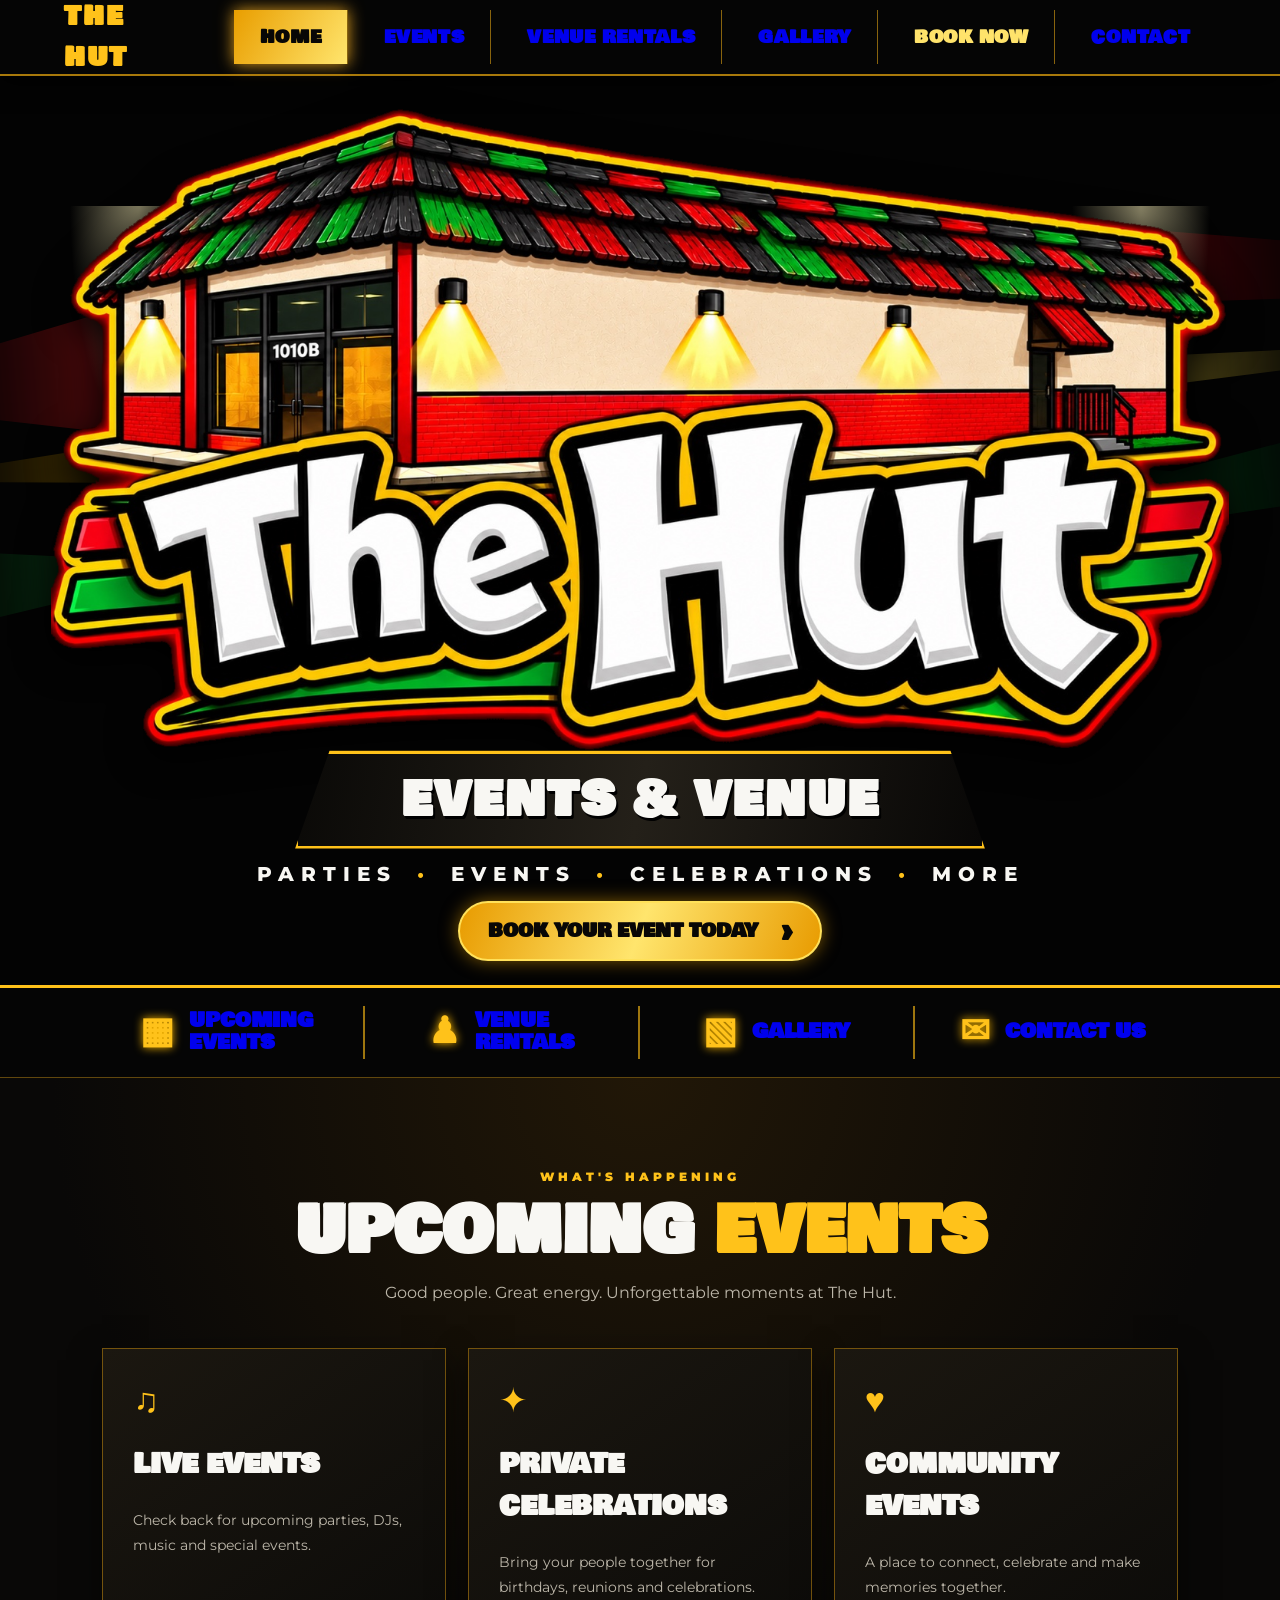
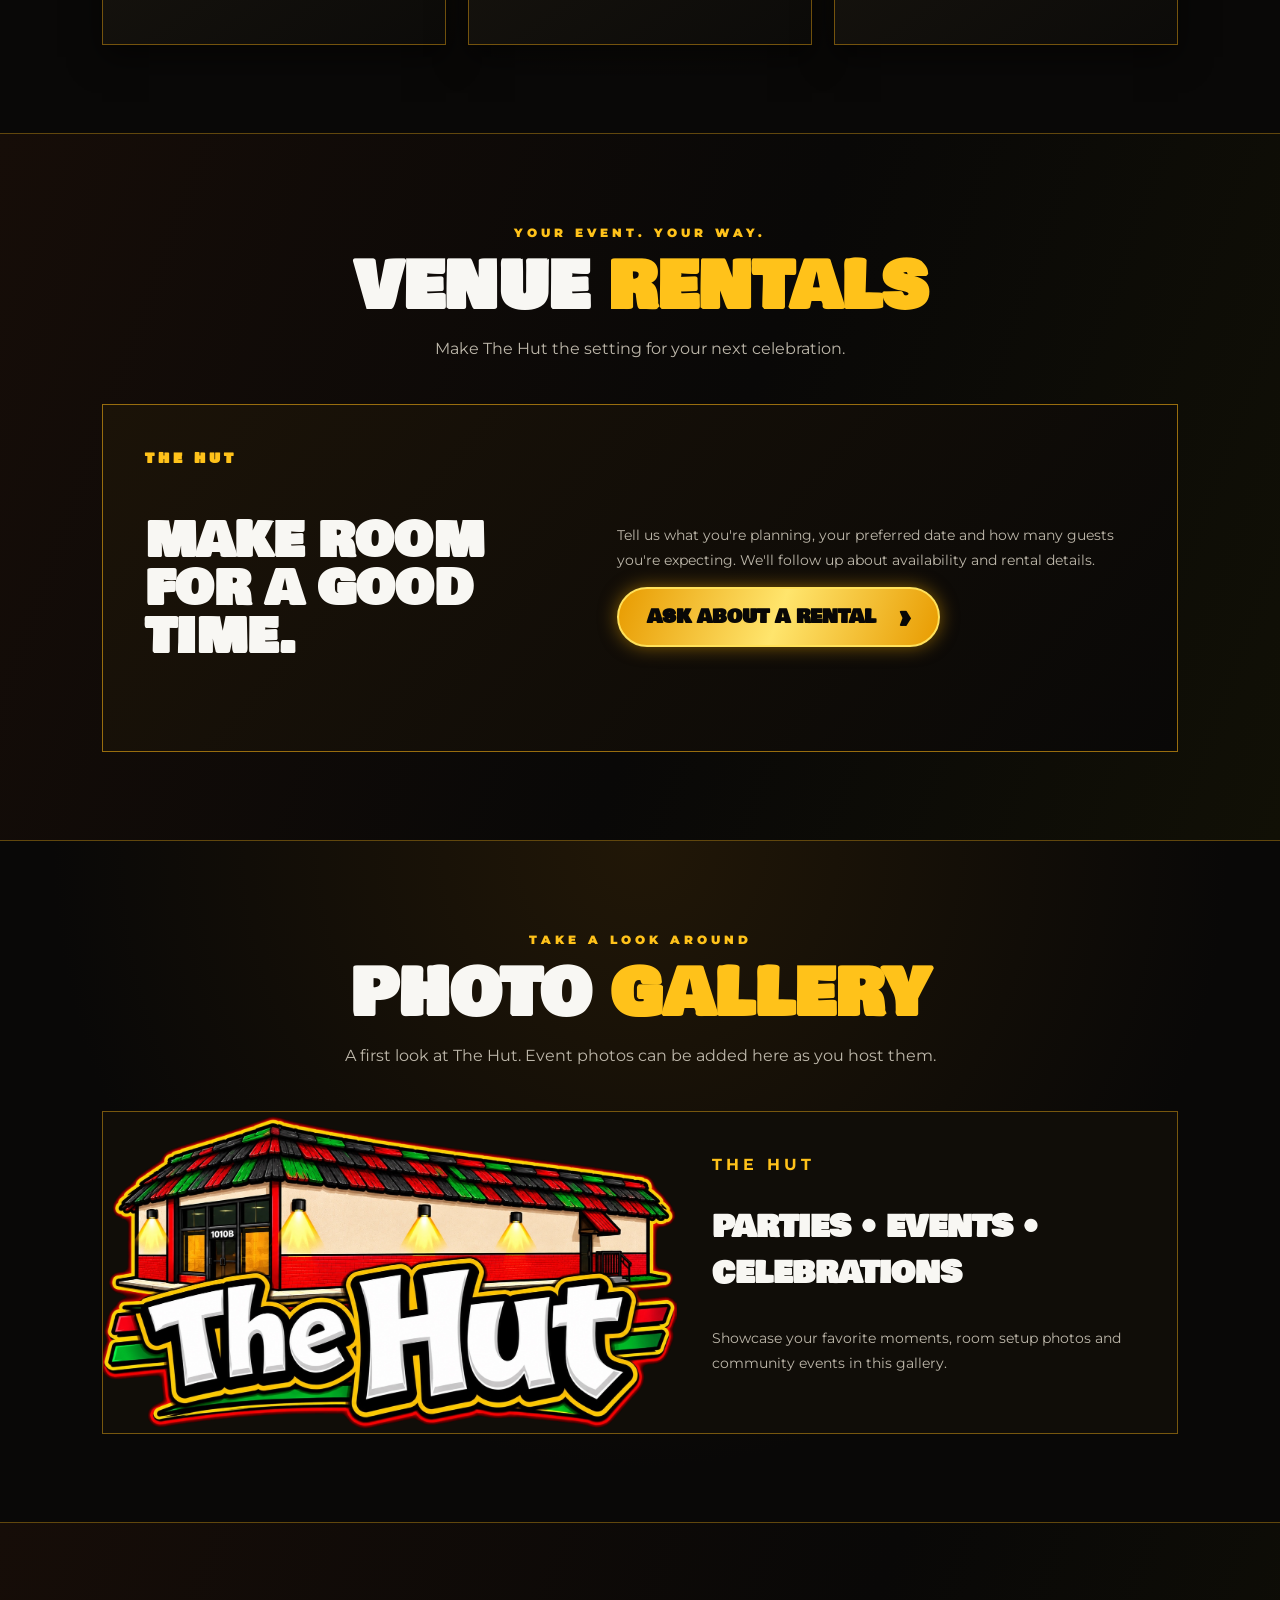
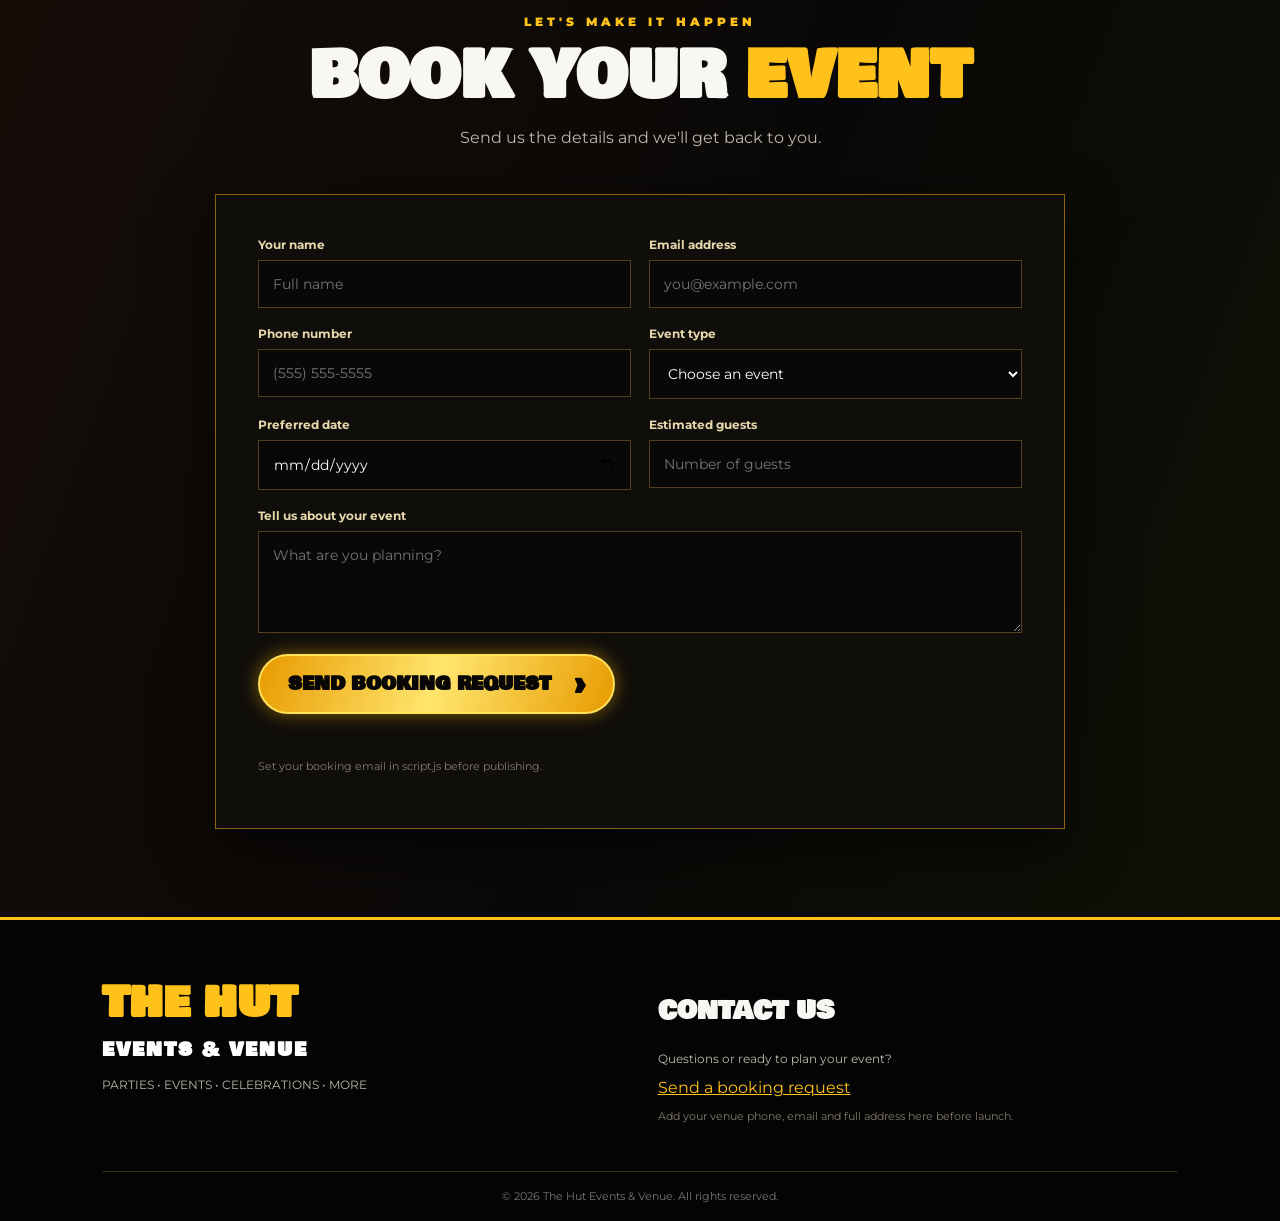
==== index.html @ a93dbeb3 "Add files via upload" ====
<!DOCTYPE html>
<html lang="en">
<head>
  <meta charset="UTF-8">
  <meta name="viewport" content="width=device-width, initial-scale=1.0">
  <meta name="description" content="The Hut Events & Venue — parties, events, celebrations and venue rentals.">
  <meta name="theme-color" content="#050505">
  <title>The Hut | Events & Venue</title>
  <link rel="stylesheet" href="styles.css">
</head>
<body>
<header class="topbar">
  <a class="wordmark" href="#home">THE HUT</a>
  <button class="menu-toggle" aria-expanded="false" aria-controls="nav">☰ MENU</button>
  <nav id="nav" class="nav">
    <a class="active" href="#home">Home</a><a href="#events">Events</a>
    <a href="#rentals">Venue Rentals</a><a href="#gallery">Gallery</a>
    <a class="book-link" href="#book">Book Now</a><a href="#contact">Contact</a>
  </nav>
</header>

<main>
<section id="home" class="hero">
  <div class="paint paint-red"></div><div class="paint paint-green"></div><div class="paint paint-gold"></div>
  <div class="spot spot-left"></div><div class="spot spot-right"></div>
  <div class="hero-logo-wrap">
    <img class="hero-logo" src="assets/the-hut-building-logo.png" alt="The Hut logo featuring the venue building with red, green and black roof shingles">
  </div>
  <div class="hero-caption">
    <div class="title-strip"><span>EVENTS &amp; VENUE</span></div>
    <p>PARTIES <b>•</b> EVENTS <b>•</b> CELEBRATIONS <b>•</b> MORE</p>
    <a class="gold-button" href="#book">BOOK YOUR EVENT TODAY <span>›</span></a>
  </div>
  <div class="quick-links">
    <a href="#events"><span class="quick-icon">▦</span><span>UPCOMING<br>EVENTS</span></a>
    <a href="#rentals"><span class="quick-icon">♟</span><span>VENUE<br>RENTALS</span></a>
    <a href="#gallery"><span class="quick-icon">▧</span><span>GALLERY</span></a>
    <a href="#contact"><span class="quick-icon">✉</span><span>CONTACT US</span></a>
  </div>
</section>

<section id="events" class="section">
  <div class="section-head"><small>WHAT'S HAPPENING</small><h1>UPCOMING <i>EVENTS</i></h1><p>Good people. Great energy. Unforgettable moments at The Hut.</p></div>
  <div class="cards">
    <article><span class="card-symbol">♫</span><h2>Live Events</h2><p>Check back for upcoming parties, DJs, music and special events.</p></article>
    <article><span class="card-symbol">✦</span><h2>Private Celebrations</h2><p>Bring your people together for birthdays, reunions and celebrations.</p></article>
    <article><span class="card-symbol">♥</span><h2>Community Events</h2><p>A place to connect, celebrate and make memories together.</p></article>
  </div>
</section>

<section id="rentals" class="section alternate">
  <div class="section-head"><small>YOUR EVENT. YOUR WAY.</small><h2>VENUE <i>RENTALS</i></h2><p>Make The Hut the setting for your next celebration.</p></div>
  <div class="rental-box"><div><strong>THE HUT</strong><h3>MAKE ROOM FOR A GOOD TIME.</h3></div><div><p>Tell us what you're planning, your preferred date and how many guests you're expecting. We'll follow up about availability and rental details.</p><a class="gold-button" href="#book">ASK ABOUT A RENTAL <span>›</span></a></div></div>
</section>

<section id="gallery" class="section">
  <div class="section-head"><small>TAKE A LOOK AROUND</small><h2>PHOTO <i>GALLERY</i></h2><p>A first look at The Hut. Event photos can be added here as you host them.</p></div>
  <div class="gallery"><img src="assets/the-hut-building-logo.png" alt="The Hut building logo"><div><strong>THE HUT</strong><h3>PARTIES • EVENTS • CELEBRATIONS</h3><p>Showcase your favorite moments, room setup photos and community events in this gallery.</p></div></div>
</section>

<section id="book" class="section alternate">
  <div class="section-head"><small>LET'S MAKE IT HAPPEN</small><h2>BOOK YOUR <i>EVENT</i></h2><p>Send us the details and we'll get back to you.</p></div>
  <form id="booking-form">
    <div class="form-row"><label>Your name<input name="name" required placeholder="Full name"></label><label>Email address<input type="email" name="email" required placeholder="you@example.com"></label></div>
    <div class="form-row"><label>Phone number<input type="tel" name="phone" placeholder="(555) 555-5555"></label><label>Event type<select name="type" required><option value="">Choose an event</option><option>Birthday / Celebration</option><option>Private Party</option><option>Community Event</option><option>Venue Rental</option><option>Other</option></select></label></div>
    <div class="form-row"><label>Preferred date<input type="date" name="date"></label><label>Estimated guests<input type="number" min="1" name="guests" placeholder="Number of guests"></label></div>
    <label>Tell us about your event<textarea name="details" rows="4" placeholder="What are you planning?"></textarea></label>
    <button class="gold-button" type="submit">SEND BOOKING REQUEST <span>›</span></button>
    <p id="status" class="status" role="status" aria-live="polite"></p>
    <p class="hint">Set your booking email in script.js before publishing.</p>
  </form>
</section>
</main>

<footer id="contact">
  <div class="footer-logo">THE HUT <span>EVENTS &amp; VENUE</span><p>PARTIES • EVENTS • CELEBRATIONS • MORE</p></div>
  <div><h2>CONTACT US</h2><p>Questions or ready to plan your event?</p><a href="#book">Send a booking request</a><p class="hint">Add your venue phone, email and full address here before launch.</p></div>
  <div class="copyright">© <span id="year"></span> The Hut Events &amp; Venue. All rights reserved.</div>
</footer>
<script src="script.js"></script>
</body></html>
---- styles.css ----
@import url('https://fonts.googleapis.com/css2?family=Archivo+Black&family=Bowlby+One+SC&family=Montserrat:wght@400;500;600;700;800;900&display=swap');
:root{--gold:#ffc21a;--gold-light:#ffe36b;--red:#ed171f;--green:#159c37;--black:#050505;--white:#f8f7f3;--muted:#bdb7aa}
*{box-sizing:border-box}html{scroll-behavior:smooth;scroll-padding-top:76px}body{margin:0;background:var(--black);color:var(--white);font-family:Montserrat,Arial,sans-serif}.topbar{height:76px;position:sticky;top:0;z-index:10;background:#050505;border-bottom:2px solid #a8790b;display:flex;align-items:center;padding:0 clamp(18px,5vw,80px);box-shadow:0 5px 22px #000}.wordmark{font:900 26px 'Bowlby One SC';letter-spacing:2px;color:var(--gold);text-decoration:none;display:none}.nav{display:flex;align-items:center;justify-content:space-between;width:100%}.nav a{font:800 18px 'Bowlby One SC';text-transform:uppercase;letter-spacing:.7px;text-decoration:none;padding:13px clamp(12px,2vw,29px);border-right:1px solid #88630d}.nav a:last-child{border:0}.nav a:hover,.nav a.active{color:#080706;background:linear-gradient(120deg,#e99e00,#ffe56d);box-shadow:0 0 15px #d99a1c}.nav .book-link{color:var(--gold-light)}.menu-toggle{display:none}
.hero{position:relative;isolation:isolate;overflow:hidden;background:#030303;padding:24px clamp(12px,4vw,60px) 0;text-align:center}.paint{position:absolute;z-index:-1;pointer-events:none;filter:blur(1px);transform:rotate(-5deg);opacity:.85}.paint-red{height:115px;left:-5%;right:-5%;top:19%;background:linear-gradient(90deg,transparent,var(--red),#9c0710,transparent);clip-path:polygon(0 30%,12% 0,29% 35%,44% 4%,65% 44%,83% 0,100% 35%,100% 80%,77% 65%,55% 100%,31% 60%,10% 100%,0 75%)}.paint-green{height:115px;left:-5%;right:-5%;top:39%;background:linear-gradient(90deg,transparent,var(--green),#087125,transparent);clip-path:polygon(0 20%,15% 45%,30% 0,50% 50%,68% 5%,88% 45%,100% 20%,100% 80%,75% 100%,55% 65%,35% 100%,12% 68%,0 90%)}.paint-gold{height:55px;left:-4%;right:-4%;top:31%;background:linear-gradient(90deg,transparent,#eaa900,#ffdf40,transparent);clip-path:polygon(0 45%,25% 0,50% 65%,75% 15%,100% 40%,100% 70%,70% 100%,40% 78%,15% 100%,0 65%)}.spot{position:absolute;top:13%;width:150px;height:250px;background:radial-gradient(ellipse at top,#fff5bd88,transparent 65%);z-index:-1}.spot-left{left:5%}.spot-right{right:5%}.hero-logo-wrap{max-width:1260px;margin:0 auto;line-height:0;filter:drop-shadow(0 12px 18px #000)}.hero-logo{width:100%;height:auto;display:block;mix-blend-mode:normal}.hero-caption{margin:-8px auto 0;position:relative;z-index:1}.title-strip{display:inline-block;padding:9px clamp(25px,8vw,110px);background:linear-gradient(100deg,#0a0907,#242019,#080706);border:3px solid var(--gold);clip-path:polygon(5% 0,95% 0,100% 100%,0 100%);box-shadow:0 0 15px #e6a900}.title-strip span{font:900 clamp(24px,4vw,48px) 'Bowlby One SC';letter-spacing:2px;text-shadow:2px 3px #000}.hero-caption p{font:800 clamp(11px,1.7vw,20px) Montserrat;letter-spacing:clamp(2px,.7vw,7px);margin:13px 0 15px}.hero-caption p b{color:var(--gold);padding:0 7px}.gold-button{display:inline-flex;align-items:center;justify-content:center;gap:24px;padding:13px 28px;border-radius:40px;border:2px solid #ffe15a;background:linear-gradient(110deg,#e89b00,#ffe56d,#e89b00);color:#080706;text-decoration:none;font:900 19px 'Bowlby One SC';box-shadow:0 0 18px #e5a00088;cursor:pointer}.gold-button span{font-size:27px;line-height:12px}.gold-button:hover{filter:brightness(1.12);transform:translateY(-1px)}.quick-links{margin:24px calc(clamp(12px,4vw,60px)*-1) 0;background:#050505;border-top:3px solid var(--gold);display:grid;grid-template-columns:repeat(4,1fr);padding:18px clamp(12px,7vw,110px);gap:0}.quick-links a{display:flex;align-items:center;justify-content:center;gap:15px;text-align:left;text-decoration:none;border-right:2px solid #9e760e;padding:4px 10px;font:800 clamp(13px,1.6vw,21px)/1.1 'Bowlby One SC'}.quick-links a:last-child{border:0}.quick-links a:hover{color:var(--gold)}.quick-icon{font-size:36px;color:var(--gold);text-shadow:0 0 10px #ffbb00}
.section{padding:88px clamp(20px,8vw,130px);background:radial-gradient(ellipse at top,#211707,#090807 65%);border-top:1px solid #61470d}.alternate{background:linear-gradient(110deg,#160d08,#090807 55%,#111006)}.section-head{text-align:center;max-width:760px;margin:0 auto 42px}.section-head small{color:var(--gold);letter-spacing:4px;font-weight:900;font-size:12px}.section-head h1,.section-head h2{font:900 clamp(40px,5vw,65px)/1 'Bowlby One SC';margin:14px 0;text-transform:uppercase}.section-head i{font-style:normal;color:var(--gold)}.section-head p{color:var(--muted);line-height:1.7}.cards{max-width:1120px;margin:auto;display:grid;grid-template-columns:repeat(3,1fr);gap:22px}.cards article{background:linear-gradient(145deg,#1b1710,#0c0b09);border:1px solid #74530d;padding:30px;min-height:210px;box-shadow:0 12px 30px #0008}.card-symbol{font-size:34px;color:var(--gold)}.cards h2{font:800 27px 'Bowlby One SC';text-transform:uppercase}.cards p,.rental-box p{font-size:14px;color:var(--muted);line-height:1.8}.rental-box{max-width:1120px;margin:auto;display:grid;grid-template-columns:1fr 1.2fr;gap:40px;align-items:center;padding:42px;border:1px solid #986d0e;background:linear-gradient(130deg,#1b1308,#090807)}.rental-box strong{color:var(--gold);letter-spacing:4px;font:800 14px 'Bowlby One SC'}.rental-box h3{font:900 clamp(30px,4vw,48px)/1 'Bowlby One SC'}.gallery{max-width:1120px;margin:auto;display:grid;grid-template-columns:1.15fr 1fr;border:1px solid #77570e;background:#100d08}.gallery img{width:100%;height:100%;max-height:380px;object-fit:cover}.gallery div{padding:35px;align-self:center}.gallery strong{color:var(--gold);letter-spacing:4px}.gallery h3{font:900 30px 'Bowlby One SC'}.gallery p{color:var(--muted);font-size:14px;line-height:1.8}form{max-width:850px;margin:auto;padding:clamp(22px,4vw,42px);background:#100e0b;border:1px solid #8a650d;box-shadow:0 20px 50px #0009}.form-row{display:grid;grid-template-columns:1fr 1fr;gap:18px}form label{display:block;color:#e8d8ae;font-size:12px;font-weight:700;margin-bottom:18px}input,select,textarea{width:100%;margin-top:8px;background:#080807;border:1px solid #51401b;color:white;padding:14px;font:14px Montserrat,Arial}textarea{resize:vertical}.status{color:var(--gold-light);font-size:13px;min-height:18px}.hint{font-size:11px;color:#827b6c;line-height:1.6}footer{padding:50px clamp(20px,8vw,130px) 18px;background:#040404;border-top:3px solid var(--gold);display:grid;grid-template-columns:1fr 1fr;gap:35px}.footer-logo{font:900 42px 'Bowlby One SC';color:var(--gold)}.footer-logo span{display:block;font-size:19px;letter-spacing:2px;color:white}.footer-logo p,footer p{font:12px Montserrat;color:var(--muted)}footer h2{font:800 25px 'Bowlby One SC'}footer a{color:var(--gold)}.copyright{grid-column:1/-1;text-align:center;border-top:1px solid #3a2b0c;padding-top:17px;color:#777;font-size:11px}
@media(min-width:1100px){.wordmark{display:block}.nav{margin-left:55px}.topbar{justify-content:space-between}}
@media(max-width:700px){.topbar{height:64px;padding:0 16px;justify-content:space-between}.wordmark{display:block}.menu-toggle{display:block;background:none;border:1px solid #9d760e;color:var(--gold);padding:9px 12px;font-weight:800}.nav{display:none;position:absolute;top:64px;left:0;right:0;background:#080706;border-bottom:2px solid var(--gold);padding:10px 18px 16px;flex-direction:column;align-items:stretch}.nav.open{display:flex}.nav a{border:0;border-bottom:1px solid #34280d;padding:13px}.hero{padding:14px 8px 0}.hero-logo{width:100%}.hero-caption{margin-top:2px}.title-strip{padding:8px 26px}.hero-caption p{letter-spacing:1px}.gold-button{font-size:16px;padding:12px 19px}.quick-links{grid-template-columns:1fr 1fr;padding:12px 10px;row-gap:8px}.quick-links a{border-right:0;min-height:54px;justify-content:flex-start;padding-left:12px}.quick-links a:nth-child(odd){border-right:1px solid #8a650d}.section{padding:65px 20px}.cards{grid-template-columns:1fr}.cards article{min-height:0}.rental-box,.gallery{grid-template-columns:1fr;padding:22px}.gallery{padding:0}.gallery img{max-height:240px}.form-row{grid-template-columns:1fr;gap:0}footer{grid-template-columns:1fr;padding:40px 24px 18px}.copyright{grid-column:1}}
@media(prefers-reduced-motion:reduce){html{scroll-behavior:auto}*{transition:none!important}}
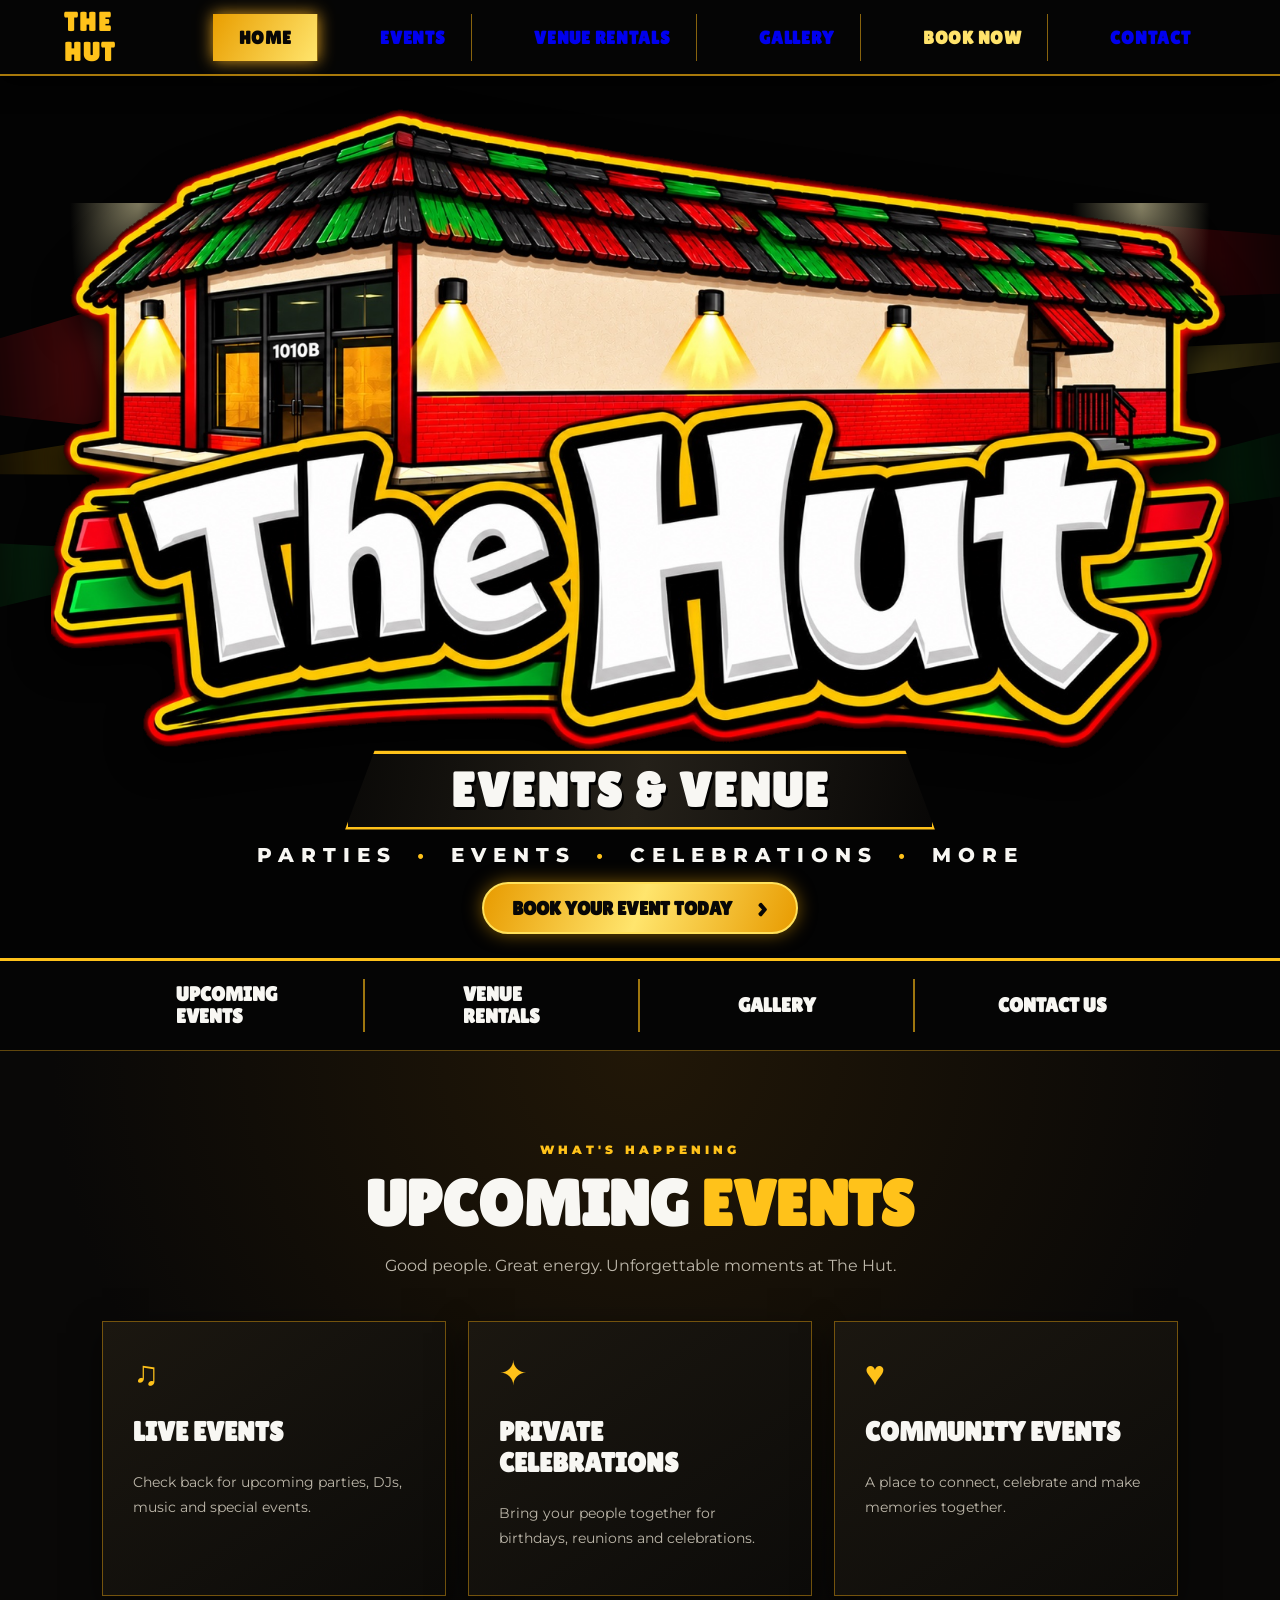
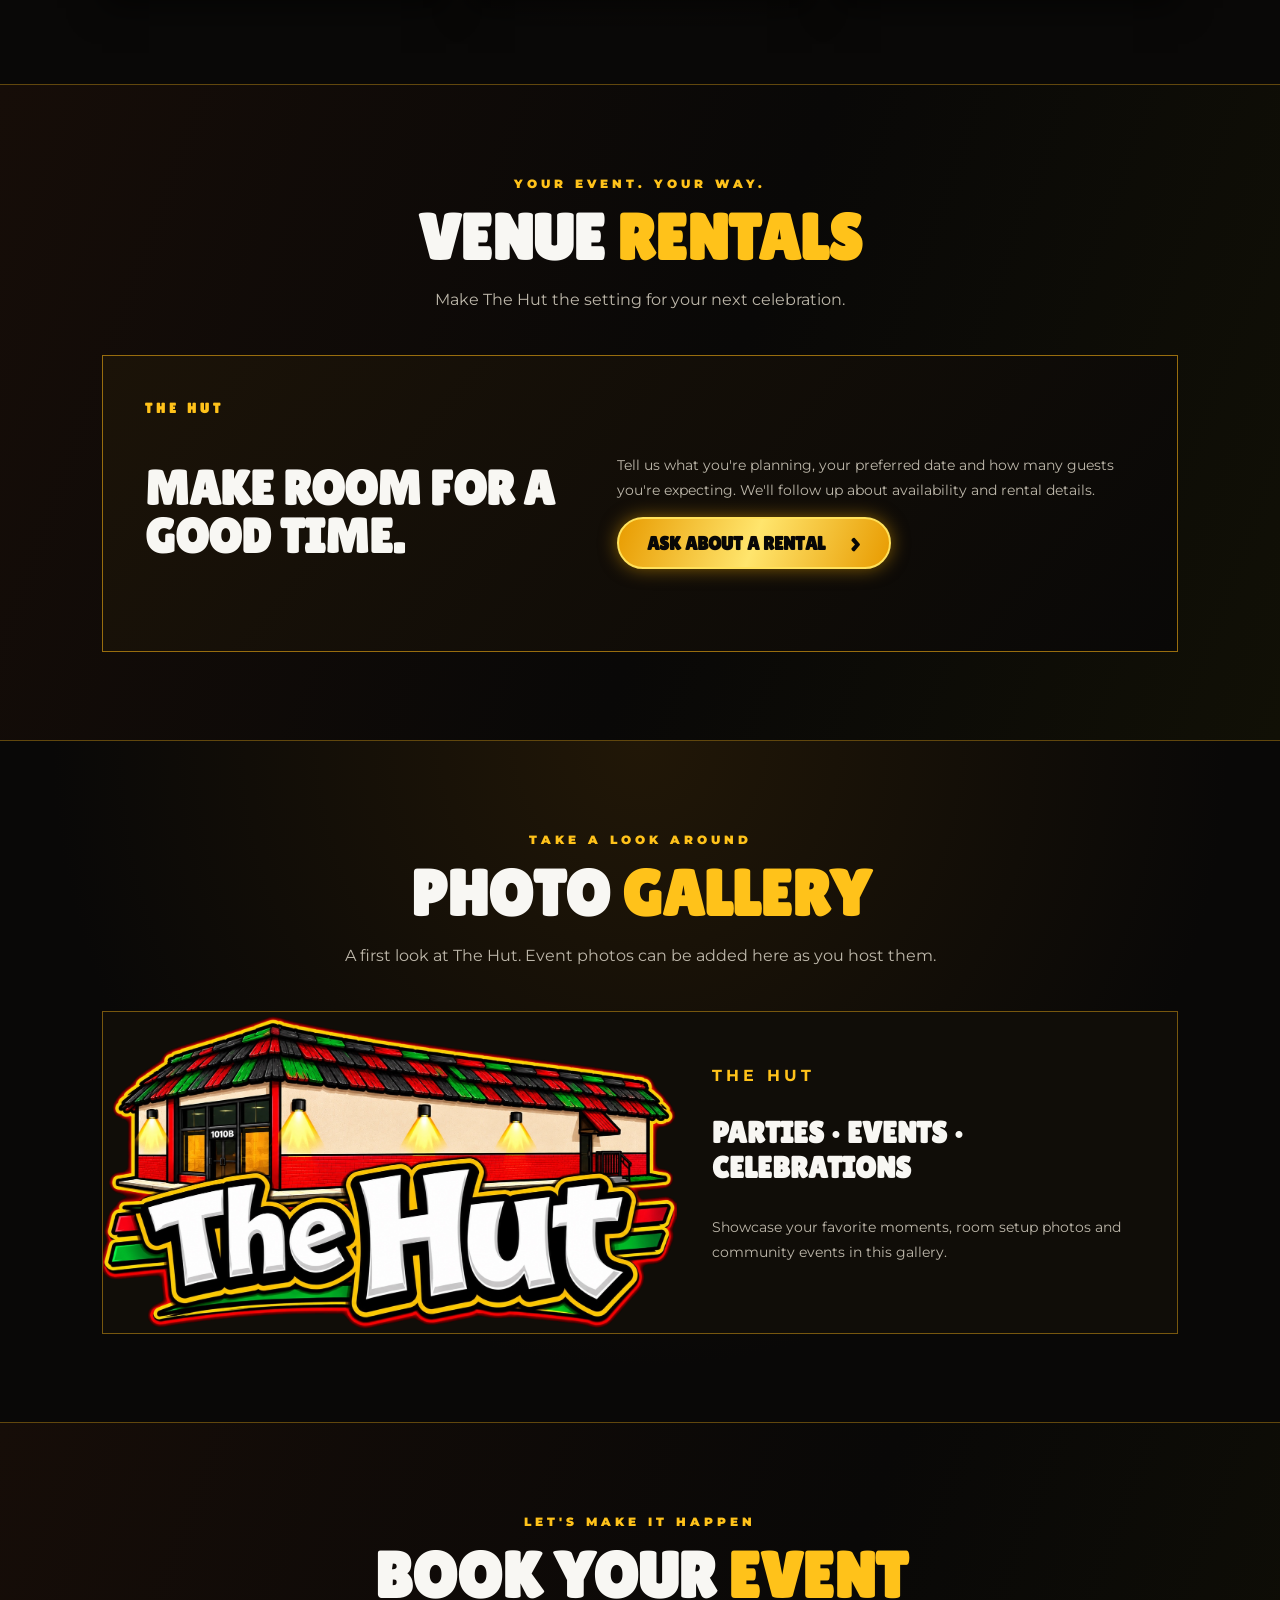
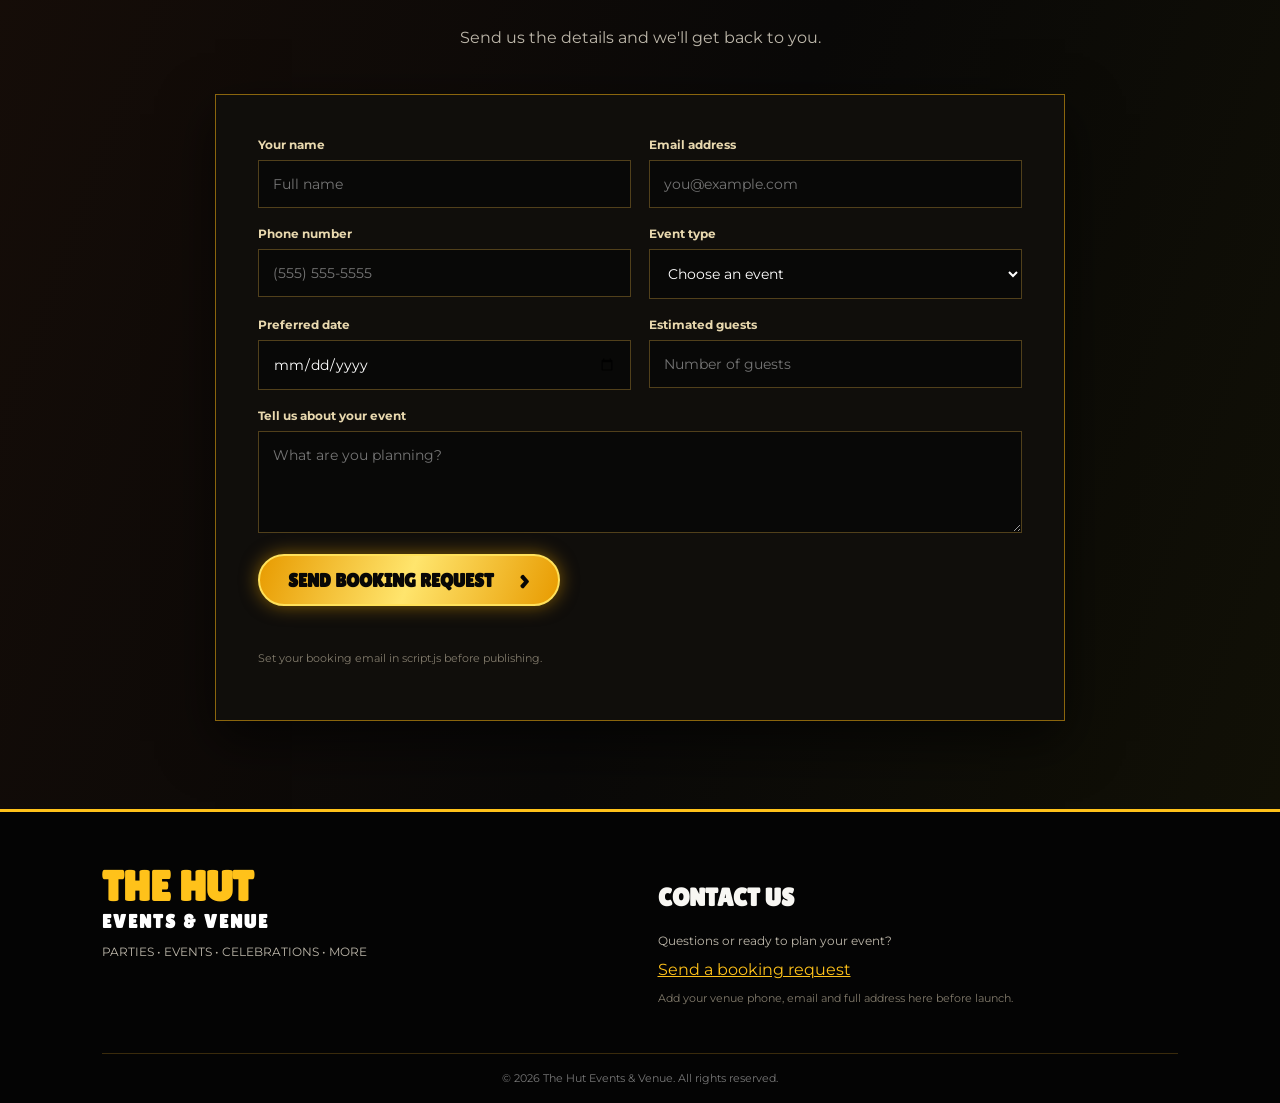
==== commit f6e7628c: "Add files via upload" ====
--- a/index.html
+++ b/index.html
@@ -32,10 +32,10 @@
     <a class="gold-button" href="#book">BOOK YOUR EVENT TODAY <span>›</span></a>
   </div>
   <div class="quick-links">
-    <a href="#events"><span class="quick-icon">▦</span><span>UPCOMING<br>EVENTS</span></a>
-    <a href="#rentals"><span class="quick-icon">♟</span><span>VENUE<br>RENTALS</span></a>
-    <a href="#gallery"><span class="quick-icon">▧</span><span>GALLERY</span></a>
-    <a href="#contact"><span class="quick-icon">✉</span><span>CONTACT US</span></a>
+    <a href="#events"><span>UPCOMING<br>EVENTS</span></a>
+    <a href="#rentals"><span>VENUE<br>RENTALS</span></a>
+    <a href="#gallery"><span>GALLERY</span></a>
+    <a href="#contact"><span>CONTACT US</span></a>
   </div>
 </section>
 
--- a/styles.css
+++ b/styles.css
@@ -1,8 +1,8 @@
-@import url('https://fonts.googleapis.com/css2?family=Archivo+Black&family=Bowlby+One+SC&family=Montserrat:wght@400;500;600;700;800;900&display=swap');
+@import url('https://fonts.googleapis.com/css2?family=Archivo+Black&family=Lilita+One&family=Montserrat:wght@400;500;600;700;800;900&display=swap');
 :root{--gold:#ffc21a;--gold-light:#ffe36b;--red:#ed171f;--green:#159c37;--black:#050505;--white:#f8f7f3;--muted:#bdb7aa}
-*{box-sizing:border-box}html{scroll-behavior:smooth;scroll-padding-top:76px}body{margin:0;background:var(--black);color:var(--white);font-family:Montserrat,Arial,sans-serif}.topbar{height:76px;position:sticky;top:0;z-index:10;background:#050505;border-bottom:2px solid #a8790b;display:flex;align-items:center;padding:0 clamp(18px,5vw,80px);box-shadow:0 5px 22px #000}.wordmark{font:900 26px 'Bowlby One SC';letter-spacing:2px;color:var(--gold);text-decoration:none;display:none}.nav{display:flex;align-items:center;justify-content:space-between;width:100%}.nav a{font:800 18px 'Bowlby One SC';text-transform:uppercase;letter-spacing:.7px;text-decoration:none;padding:13px clamp(12px,2vw,29px);border-right:1px solid #88630d}.nav a:last-child{border:0}.nav a:hover,.nav a.active{color:#080706;background:linear-gradient(120deg,#e99e00,#ffe56d);box-shadow:0 0 15px #d99a1c}.nav .book-link{color:var(--gold-light)}.menu-toggle{display:none}
-.hero{position:relative;isolation:isolate;overflow:hidden;background:#030303;padding:24px clamp(12px,4vw,60px) 0;text-align:center}.paint{position:absolute;z-index:-1;pointer-events:none;filter:blur(1px);transform:rotate(-5deg);opacity:.85}.paint-red{height:115px;left:-5%;right:-5%;top:19%;background:linear-gradient(90deg,transparent,var(--red),#9c0710,transparent);clip-path:polygon(0 30%,12% 0,29% 35%,44% 4%,65% 44%,83% 0,100% 35%,100% 80%,77% 65%,55% 100%,31% 60%,10% 100%,0 75%)}.paint-green{height:115px;left:-5%;right:-5%;top:39%;background:linear-gradient(90deg,transparent,var(--green),#087125,transparent);clip-path:polygon(0 20%,15% 45%,30% 0,50% 50%,68% 5%,88% 45%,100% 20%,100% 80%,75% 100%,55% 65%,35% 100%,12% 68%,0 90%)}.paint-gold{height:55px;left:-4%;right:-4%;top:31%;background:linear-gradient(90deg,transparent,#eaa900,#ffdf40,transparent);clip-path:polygon(0 45%,25% 0,50% 65%,75% 15%,100% 40%,100% 70%,70% 100%,40% 78%,15% 100%,0 65%)}.spot{position:absolute;top:13%;width:150px;height:250px;background:radial-gradient(ellipse at top,#fff5bd88,transparent 65%);z-index:-1}.spot-left{left:5%}.spot-right{right:5%}.hero-logo-wrap{max-width:1260px;margin:0 auto;line-height:0;filter:drop-shadow(0 12px 18px #000)}.hero-logo{width:100%;height:auto;display:block;mix-blend-mode:normal}.hero-caption{margin:-8px auto 0;position:relative;z-index:1}.title-strip{display:inline-block;padding:9px clamp(25px,8vw,110px);background:linear-gradient(100deg,#0a0907,#242019,#080706);border:3px solid var(--gold);clip-path:polygon(5% 0,95% 0,100% 100%,0 100%);box-shadow:0 0 15px #e6a900}.title-strip span{font:900 clamp(24px,4vw,48px) 'Bowlby One SC';letter-spacing:2px;text-shadow:2px 3px #000}.hero-caption p{font:800 clamp(11px,1.7vw,20px) Montserrat;letter-spacing:clamp(2px,.7vw,7px);margin:13px 0 15px}.hero-caption p b{color:var(--gold);padding:0 7px}.gold-button{display:inline-flex;align-items:center;justify-content:center;gap:24px;padding:13px 28px;border-radius:40px;border:2px solid #ffe15a;background:linear-gradient(110deg,#e89b00,#ffe56d,#e89b00);color:#080706;text-decoration:none;font:900 19px 'Bowlby One SC';box-shadow:0 0 18px #e5a00088;cursor:pointer}.gold-button span{font-size:27px;line-height:12px}.gold-button:hover{filter:brightness(1.12);transform:translateY(-1px)}.quick-links{margin:24px calc(clamp(12px,4vw,60px)*-1) 0;background:#050505;border-top:3px solid var(--gold);display:grid;grid-template-columns:repeat(4,1fr);padding:18px clamp(12px,7vw,110px);gap:0}.quick-links a{display:flex;align-items:center;justify-content:center;gap:15px;text-align:left;text-decoration:none;border-right:2px solid #9e760e;padding:4px 10px;font:800 clamp(13px,1.6vw,21px)/1.1 'Bowlby One SC'}.quick-links a:last-child{border:0}.quick-links a:hover{color:var(--gold)}.quick-icon{font-size:36px;color:var(--gold);text-shadow:0 0 10px #ffbb00}
-.section{padding:88px clamp(20px,8vw,130px);background:radial-gradient(ellipse at top,#211707,#090807 65%);border-top:1px solid #61470d}.alternate{background:linear-gradient(110deg,#160d08,#090807 55%,#111006)}.section-head{text-align:center;max-width:760px;margin:0 auto 42px}.section-head small{color:var(--gold);letter-spacing:4px;font-weight:900;font-size:12px}.section-head h1,.section-head h2{font:900 clamp(40px,5vw,65px)/1 'Bowlby One SC';margin:14px 0;text-transform:uppercase}.section-head i{font-style:normal;color:var(--gold)}.section-head p{color:var(--muted);line-height:1.7}.cards{max-width:1120px;margin:auto;display:grid;grid-template-columns:repeat(3,1fr);gap:22px}.cards article{background:linear-gradient(145deg,#1b1710,#0c0b09);border:1px solid #74530d;padding:30px;min-height:210px;box-shadow:0 12px 30px #0008}.card-symbol{font-size:34px;color:var(--gold)}.cards h2{font:800 27px 'Bowlby One SC';text-transform:uppercase}.cards p,.rental-box p{font-size:14px;color:var(--muted);line-height:1.8}.rental-box{max-width:1120px;margin:auto;display:grid;grid-template-columns:1fr 1.2fr;gap:40px;align-items:center;padding:42px;border:1px solid #986d0e;background:linear-gradient(130deg,#1b1308,#090807)}.rental-box strong{color:var(--gold);letter-spacing:4px;font:800 14px 'Bowlby One SC'}.rental-box h3{font:900 clamp(30px,4vw,48px)/1 'Bowlby One SC'}.gallery{max-width:1120px;margin:auto;display:grid;grid-template-columns:1.15fr 1fr;border:1px solid #77570e;background:#100d08}.gallery img{width:100%;height:100%;max-height:380px;object-fit:cover}.gallery div{padding:35px;align-self:center}.gallery strong{color:var(--gold);letter-spacing:4px}.gallery h3{font:900 30px 'Bowlby One SC'}.gallery p{color:var(--muted);font-size:14px;line-height:1.8}form{max-width:850px;margin:auto;padding:clamp(22px,4vw,42px);background:#100e0b;border:1px solid #8a650d;box-shadow:0 20px 50px #0009}.form-row{display:grid;grid-template-columns:1fr 1fr;gap:18px}form label{display:block;color:#e8d8ae;font-size:12px;font-weight:700;margin-bottom:18px}input,select,textarea{width:100%;margin-top:8px;background:#080807;border:1px solid #51401b;color:white;padding:14px;font:14px Montserrat,Arial}textarea{resize:vertical}.status{color:var(--gold-light);font-size:13px;min-height:18px}.hint{font-size:11px;color:#827b6c;line-height:1.6}footer{padding:50px clamp(20px,8vw,130px) 18px;background:#040404;border-top:3px solid var(--gold);display:grid;grid-template-columns:1fr 1fr;gap:35px}.footer-logo{font:900 42px 'Bowlby One SC';color:var(--gold)}.footer-logo span{display:block;font-size:19px;letter-spacing:2px;color:white}.footer-logo p,footer p{font:12px Montserrat;color:var(--muted)}footer h2{font:800 25px 'Bowlby One SC'}footer a{color:var(--gold)}.copyright{grid-column:1/-1;text-align:center;border-top:1px solid #3a2b0c;padding-top:17px;color:#777;font-size:11px}
+*{box-sizing:border-box}html{scroll-behavior:smooth;scroll-padding-top:76px}body{margin:0;background:var(--black);color:var(--white);font-family:Montserrat,Arial,sans-serif}.topbar{height:76px;position:sticky;top:0;z-index:10;background:#050505;border-bottom:2px solid #a8790b;display:flex;align-items:center;padding:0 clamp(18px,5vw,80px);box-shadow:0 5px 22px #000}.wordmark{font:900 26px 'Lilita One';letter-spacing:2px;color:var(--gold);text-decoration:none;display:none}.nav{display:flex;align-items:center;justify-content:space-between;width:100%}.nav a{font:800 18px 'Lilita One';text-transform:uppercase;letter-spacing:.7px;text-decoration:none;padding:13px clamp(12px,2vw,29px);border-right:1px solid #88630d}.nav a:last-child{border:0}.nav a:hover,.nav a.active{color:#080706;background:linear-gradient(120deg,#e99e00,#ffe56d);box-shadow:0 0 15px #d99a1c}.nav .book-link{color:var(--gold-light)}.menu-toggle{display:none}
+.hero{position:relative;isolation:isolate;overflow:hidden;background:#030303;padding:24px clamp(12px,4vw,60px) 0;text-align:center}.paint{position:absolute;z-index:-1;pointer-events:none;filter:blur(1px);transform:rotate(-5deg);opacity:.85}.paint-red{height:115px;left:-5%;right:-5%;top:19%;background:linear-gradient(90deg,transparent,var(--red),#9c0710,transparent);clip-path:polygon(0 30%,12% 0,29% 35%,44% 4%,65% 44%,83% 0,100% 35%,100% 80%,77% 65%,55% 100%,31% 60%,10% 100%,0 75%)}.paint-green{height:115px;left:-5%;right:-5%;top:39%;background:linear-gradient(90deg,transparent,var(--green),#087125,transparent);clip-path:polygon(0 20%,15% 45%,30% 0,50% 50%,68% 5%,88% 45%,100% 20%,100% 80%,75% 100%,55% 65%,35% 100%,12% 68%,0 90%)}.paint-gold{height:55px;left:-4%;right:-4%;top:31%;background:linear-gradient(90deg,transparent,#eaa900,#ffdf40,transparent);clip-path:polygon(0 45%,25% 0,50% 65%,75% 15%,100% 40%,100% 70%,70% 100%,40% 78%,15% 100%,0 65%)}.spot{position:absolute;top:13%;width:150px;height:250px;background:radial-gradient(ellipse at top,#fff5bd88,transparent 65%);z-index:-1}.spot-left{left:5%}.spot-right{right:5%}.hero-logo-wrap{max-width:1260px;margin:0 auto;line-height:0;filter:drop-shadow(0 12px 18px #000)}.hero-logo{width:100%;height:auto;display:block;mix-blend-mode:normal}.hero-caption{margin:-8px auto 0;position:relative;z-index:1}.title-strip{display:inline-block;padding:9px clamp(25px,8vw,110px);background:linear-gradient(100deg,#0a0907,#242019,#080706);border:3px solid var(--gold);clip-path:polygon(5% 0,95% 0,100% 100%,0 100%);box-shadow:0 0 15px #e6a900}.title-strip span{font:900 clamp(24px,4vw,48px) 'Lilita One';letter-spacing:2px;text-shadow:2px 3px #000}.hero-caption p{font:800 clamp(11px,1.7vw,20px) Montserrat;letter-spacing:clamp(2px,.7vw,7px);margin:13px 0 15px}.hero-caption p b{color:var(--gold);padding:0 7px}.gold-button{display:inline-flex;align-items:center;justify-content:center;gap:24px;padding:13px 28px;border-radius:40px;border:2px solid #ffe15a;background:linear-gradient(110deg,#e89b00,#ffe56d,#e89b00);color:#080706;text-decoration:none;font:900 19px 'Lilita One';box-shadow:0 0 18px #e5a00088;cursor:pointer}.gold-button span{font-size:27px;line-height:12px}.gold-button:hover{filter:brightness(1.12);transform:translateY(-1px)}.quick-links{margin:24px calc(clamp(12px,4vw,60px)*-1) 0;background:#050505;border-top:3px solid var(--gold);display:grid;grid-template-columns:repeat(4,1fr);padding:18px clamp(12px,7vw,110px);gap:0}.quick-links a{display:flex;align-items:center;justify-content:center;gap:15px;text-align:left;text-decoration:none;color:var(--white);border-right:2px solid #9e760e;padding:4px 10px;font:800 clamp(13px,1.6vw,21px)/1.1 'Lilita One'}.quick-links a:last-child{border:0}.quick-links a:hover{color:var(--gold)}
+.section{padding:88px clamp(20px,8vw,130px);background:radial-gradient(ellipse at top,#211707,#090807 65%);border-top:1px solid #61470d}.alternate{background:linear-gradient(110deg,#160d08,#090807 55%,#111006)}.section-head{text-align:center;max-width:760px;margin:0 auto 42px}.section-head small{color:var(--gold);letter-spacing:4px;font-weight:900;font-size:12px}.section-head h1,.section-head h2{font:900 clamp(40px,5vw,65px)/1 'Lilita One';margin:14px 0;text-transform:uppercase}.section-head i{font-style:normal;color:var(--gold)}.section-head p{color:var(--muted);line-height:1.7}.cards{max-width:1120px;margin:auto;display:grid;grid-template-columns:repeat(3,1fr);gap:22px}.cards article{background:linear-gradient(145deg,#1b1710,#0c0b09);border:1px solid #74530d;padding:30px;min-height:210px;box-shadow:0 12px 30px #0008}.card-symbol{font-size:34px;color:var(--gold)}.cards h2{font:800 27px 'Lilita One';text-transform:uppercase}.cards p,.rental-box p{font-size:14px;color:var(--muted);line-height:1.8}.rental-box{max-width:1120px;margin:auto;display:grid;grid-template-columns:1fr 1.2fr;gap:40px;align-items:center;padding:42px;border:1px solid #986d0e;background:linear-gradient(130deg,#1b1308,#090807)}.rental-box strong{color:var(--gold);letter-spacing:4px;font:800 14px 'Lilita One'}.rental-box h3{font:900 clamp(30px,4vw,48px)/1 'Lilita One'}.gallery{max-width:1120px;margin:auto;display:grid;grid-template-columns:1.15fr 1fr;border:1px solid #77570e;background:#100d08}.gallery img{width:100%;height:100%;max-height:380px;object-fit:cover}.gallery div{padding:35px;align-self:center}.gallery strong{color:var(--gold);letter-spacing:4px}.gallery h3{font:900 30px 'Lilita One'}.gallery p{color:var(--muted);font-size:14px;line-height:1.8}form{max-width:850px;margin:auto;padding:clamp(22px,4vw,42px);background:#100e0b;border:1px solid #8a650d;box-shadow:0 20px 50px #0009}.form-row{display:grid;grid-template-columns:1fr 1fr;gap:18px}form label{display:block;color:#e8d8ae;font-size:12px;font-weight:700;margin-bottom:18px}input,select,textarea{width:100%;margin-top:8px;background:#080807;border:1px solid #51401b;color:white;padding:14px;font:14px Montserrat,Arial}textarea{resize:vertical}.status{color:var(--gold-light);font-size:13px;min-height:18px}.hint{font-size:11px;color:#827b6c;line-height:1.6}footer{padding:50px clamp(20px,8vw,130px) 18px;background:#040404;border-top:3px solid var(--gold);display:grid;grid-template-columns:1fr 1fr;gap:35px}.footer-logo{font:900 42px 'Lilita One';color:var(--gold)}.footer-logo span{display:block;font-size:19px;letter-spacing:2px;color:white}.footer-logo p,footer p{font:12px Montserrat;color:var(--muted)}footer h2{font:800 25px 'Lilita One'}footer a{color:var(--gold)}.copyright{grid-column:1/-1;text-align:center;border-top:1px solid #3a2b0c;padding-top:17px;color:#777;font-size:11px}
 @media(min-width:1100px){.wordmark{display:block}.nav{margin-left:55px}.topbar{justify-content:space-between}}
 @media(max-width:700px){.topbar{height:64px;padding:0 16px;justify-content:space-between}.wordmark{display:block}.menu-toggle{display:block;background:none;border:1px solid #9d760e;color:var(--gold);padding:9px 12px;font-weight:800}.nav{display:none;position:absolute;top:64px;left:0;right:0;background:#080706;border-bottom:2px solid var(--gold);padding:10px 18px 16px;flex-direction:column;align-items:stretch}.nav.open{display:flex}.nav a{border:0;border-bottom:1px solid #34280d;padding:13px}.hero{padding:14px 8px 0}.hero-logo{width:100%}.hero-caption{margin-top:2px}.title-strip{padding:8px 26px}.hero-caption p{letter-spacing:1px}.gold-button{font-size:16px;padding:12px 19px}.quick-links{grid-template-columns:1fr 1fr;padding:12px 10px;row-gap:8px}.quick-links a{border-right:0;min-height:54px;justify-content:flex-start;padding-left:12px}.quick-links a:nth-child(odd){border-right:1px solid #8a650d}.section{padding:65px 20px}.cards{grid-template-columns:1fr}.cards article{min-height:0}.rental-box,.gallery{grid-template-columns:1fr;padding:22px}.gallery{padding:0}.gallery img{max-height:240px}.form-row{grid-template-columns:1fr;gap:0}footer{grid-template-columns:1fr;padding:40px 24px 18px}.copyright{grid-column:1}}
 @media(prefers-reduced-motion:reduce){html{scroll-behavior:auto}*{transition:none!important}}
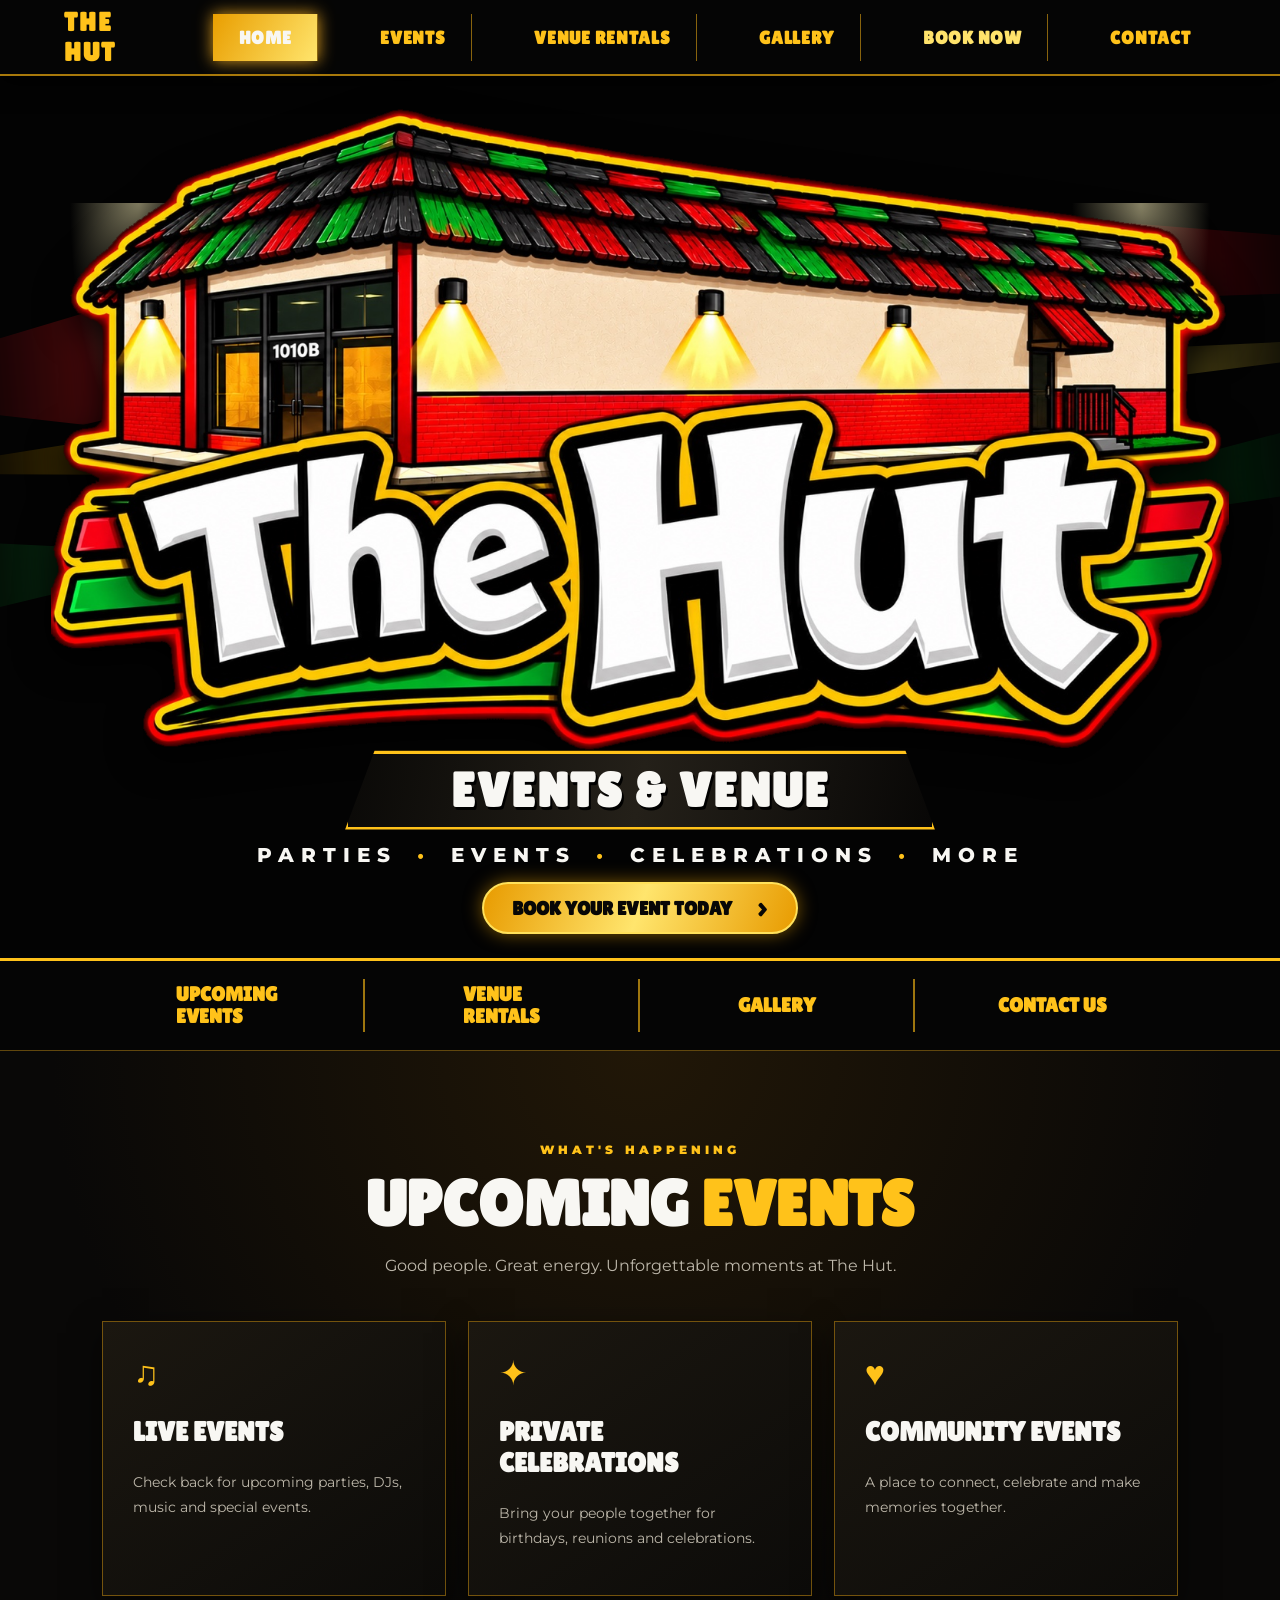
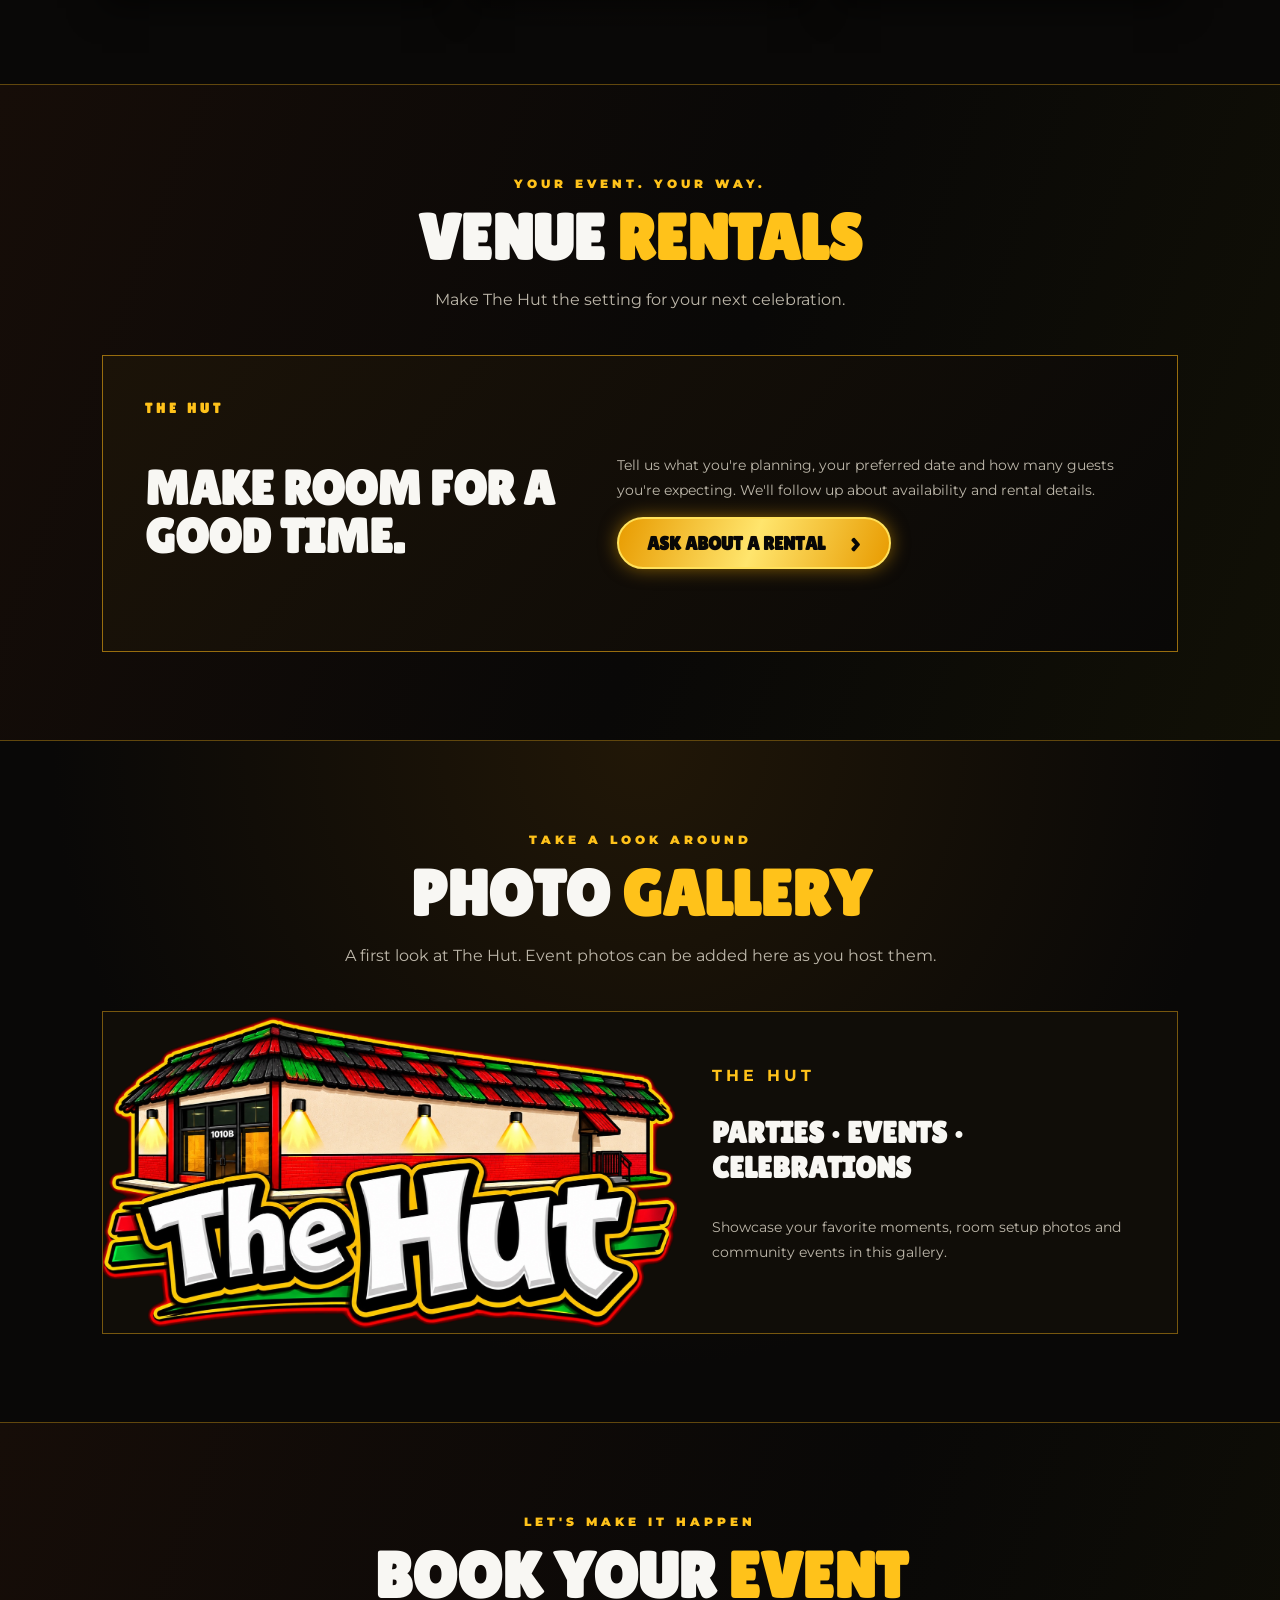
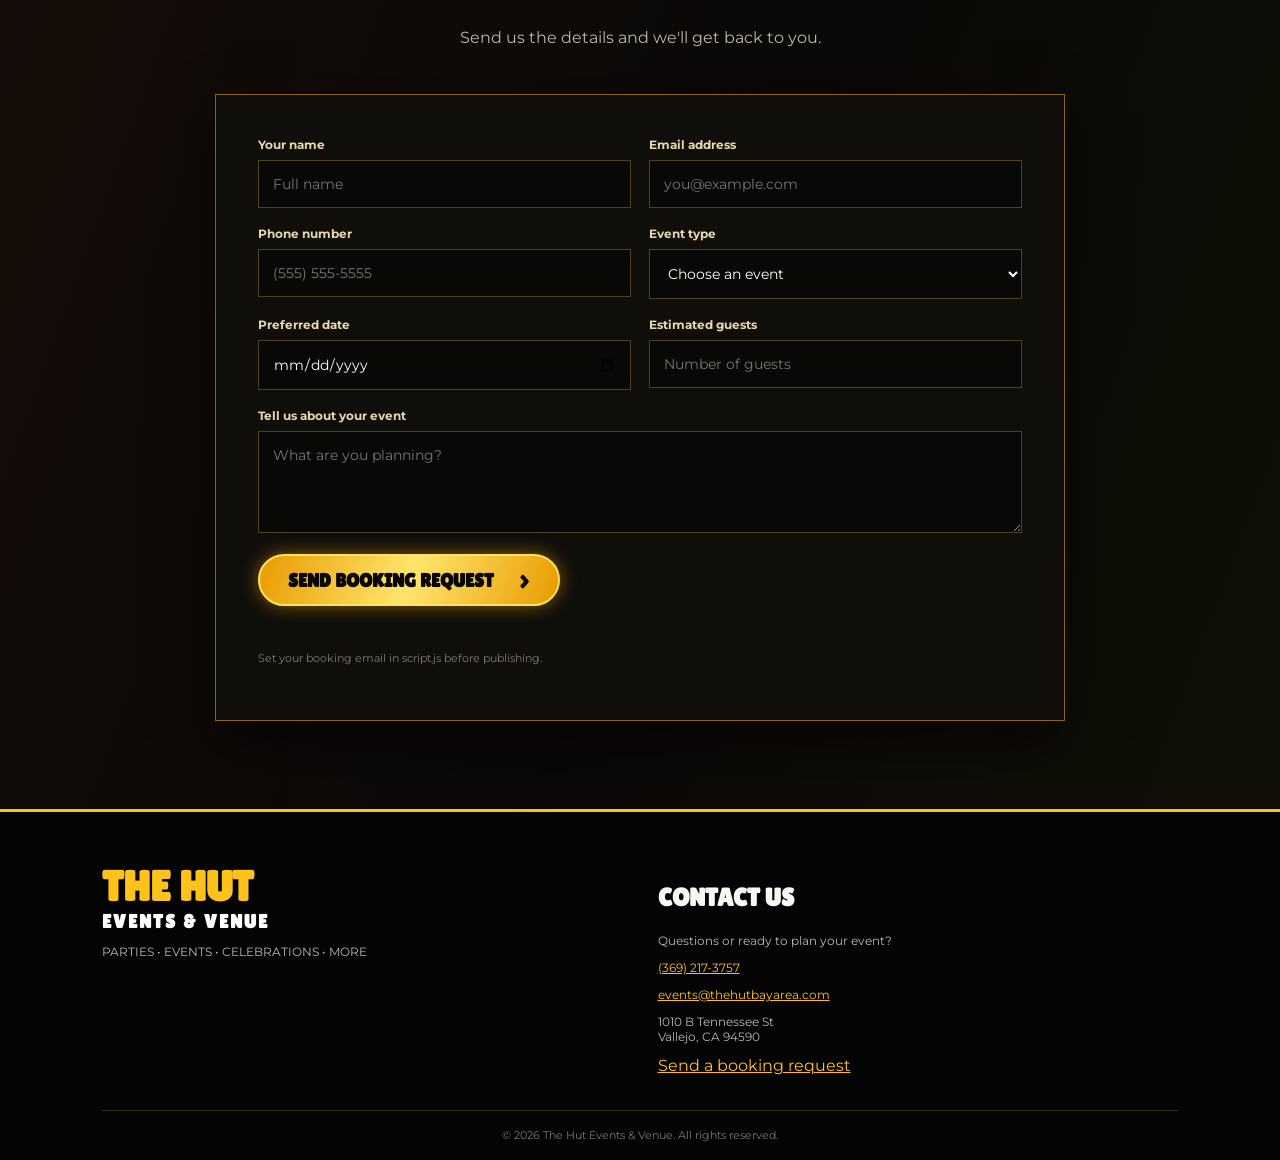
==== commit dc663d1d: "Add files via upload" ====
--- a/index.html
+++ b/index.html
@@ -74,7 +74,7 @@
 
 <footer id="contact">
   <div class="footer-logo">THE HUT <span>EVENTS &amp; VENUE</span><p>PARTIES • EVENTS • CELEBRATIONS • MORE</p></div>
-  <div><h2>CONTACT US</h2><p>Questions or ready to plan your event?</p><a href="#book">Send a booking request</a><p class="hint">Add your venue phone, email and full address here before launch.</p></div>
+  <div><h2>CONTACT US</h2><p>Questions or ready to plan your event?</p><p><a href="tel:+13692173757">(369) 217-3757</a></p><p><a href="mailto:events@thehutbayarea.com">events@thehutbayarea.com</a></p><p>1010 B Tennessee St<br>Vallejo, CA 94590</p><a href="#book">Send a booking request</a></div>
   <div class="copyright">© <span id="year"></span> The Hut Events &amp; Venue. All rights reserved.</div>
 </footer>
 <script src="script.js"></script>
--- a/styles.css
+++ b/styles.css
@@ -5,4 +5,5 @@
 .section{padding:88px clamp(20px,8vw,130px);background:radial-gradient(ellipse at top,#211707,#090807 65%);border-top:1px solid #61470d}.alternate{background:linear-gradient(110deg,#160d08,#090807 55%,#111006)}.section-head{text-align:center;max-width:760px;margin:0 auto 42px}.section-head small{color:var(--gold);letter-spacing:4px;font-weight:900;font-size:12px}.section-head h1,.section-head h2{font:900 clamp(40px,5vw,65px)/1 'Lilita One';margin:14px 0;text-transform:uppercase}.section-head i{font-style:normal;color:var(--gold)}.section-head p{color:var(--muted);line-height:1.7}.cards{max-width:1120px;margin:auto;display:grid;grid-template-columns:repeat(3,1fr);gap:22px}.cards article{background:linear-gradient(145deg,#1b1710,#0c0b09);border:1px solid #74530d;padding:30px;min-height:210px;box-shadow:0 12px 30px #0008}.card-symbol{font-size:34px;color:var(--gold)}.cards h2{font:800 27px 'Lilita One';text-transform:uppercase}.cards p,.rental-box p{font-size:14px;color:var(--muted);line-height:1.8}.rental-box{max-width:1120px;margin:auto;display:grid;grid-template-columns:1fr 1.2fr;gap:40px;align-items:center;padding:42px;border:1px solid #986d0e;background:linear-gradient(130deg,#1b1308,#090807)}.rental-box strong{color:var(--gold);letter-spacing:4px;font:800 14px 'Lilita One'}.rental-box h3{font:900 clamp(30px,4vw,48px)/1 'Lilita One'}.gallery{max-width:1120px;margin:auto;display:grid;grid-template-columns:1.15fr 1fr;border:1px solid #77570e;background:#100d08}.gallery img{width:100%;height:100%;max-height:380px;object-fit:cover}.gallery div{padding:35px;align-self:center}.gallery strong{color:var(--gold);letter-spacing:4px}.gallery h3{font:900 30px 'Lilita One'}.gallery p{color:var(--muted);font-size:14px;line-height:1.8}form{max-width:850px;margin:auto;padding:clamp(22px,4vw,42px);background:#100e0b;border:1px solid #8a650d;box-shadow:0 20px 50px #0009}.form-row{display:grid;grid-template-columns:1fr 1fr;gap:18px}form label{display:block;color:#e8d8ae;font-size:12px;font-weight:700;margin-bottom:18px}input,select,textarea{width:100%;margin-top:8px;background:#080807;border:1px solid #51401b;color:white;padding:14px;font:14px Montserrat,Arial}textarea{resize:vertical}.status{color:var(--gold-light);font-size:13px;min-height:18px}.hint{font-size:11px;color:#827b6c;line-height:1.6}footer{padding:50px clamp(20px,8vw,130px) 18px;background:#040404;border-top:3px solid var(--gold);display:grid;grid-template-columns:1fr 1fr;gap:35px}.footer-logo{font:900 42px 'Lilita One';color:var(--gold)}.footer-logo span{display:block;font-size:19px;letter-spacing:2px;color:white}.footer-logo p,footer p{font:12px Montserrat;color:var(--muted)}footer h2{font:800 25px 'Lilita One'}footer a{color:var(--gold)}.copyright{grid-column:1/-1;text-align:center;border-top:1px solid #3a2b0c;padding-top:17px;color:#777;font-size:11px}
 @media(min-width:1100px){.wordmark{display:block}.nav{margin-left:55px}.topbar{justify-content:space-between}}
 @media(max-width:700px){.topbar{height:64px;padding:0 16px;justify-content:space-between}.wordmark{display:block}.menu-toggle{display:block;background:none;border:1px solid #9d760e;color:var(--gold);padding:9px 12px;font-weight:800}.nav{display:none;position:absolute;top:64px;left:0;right:0;background:#080706;border-bottom:2px solid var(--gold);padding:10px 18px 16px;flex-direction:column;align-items:stretch}.nav.open{display:flex}.nav a{border:0;border-bottom:1px solid #34280d;padding:13px}.hero{padding:14px 8px 0}.hero-logo{width:100%}.hero-caption{margin-top:2px}.title-strip{padding:8px 26px}.hero-caption p{letter-spacing:1px}.gold-button{font-size:16px;padding:12px 19px}.quick-links{grid-template-columns:1fr 1fr;padding:12px 10px;row-gap:8px}.quick-links a{border-right:0;min-height:54px;justify-content:flex-start;padding-left:12px}.quick-links a:nth-child(odd){border-right:1px solid #8a650d}.section{padding:65px 20px}.cards{grid-template-columns:1fr}.cards article{min-height:0}.rental-box,.gallery{grid-template-columns:1fr;padding:22px}.gallery{padding:0}.gallery img{max-height:240px}.form-row{grid-template-columns:1fr;gap:0}footer{grid-template-columns:1fr;padding:40px 24px 18px}.copyright{grid-column:1}}
-@media(prefers-reduced-motion:reduce){html{scroll-behavior:auto}*{transition:none!important}}+@media(prefers-reduced-motion:reduce){html{scroll-behavior:auto}*{transition:none!important}}
+a:link,a:visited{color:var(--gold)}.nav a:hover,.nav a.active,.quick-links a:hover,a:hover,a:focus-visible{color:var(--white)}a.gold-button,a.gold-button:visited{color:#080706}
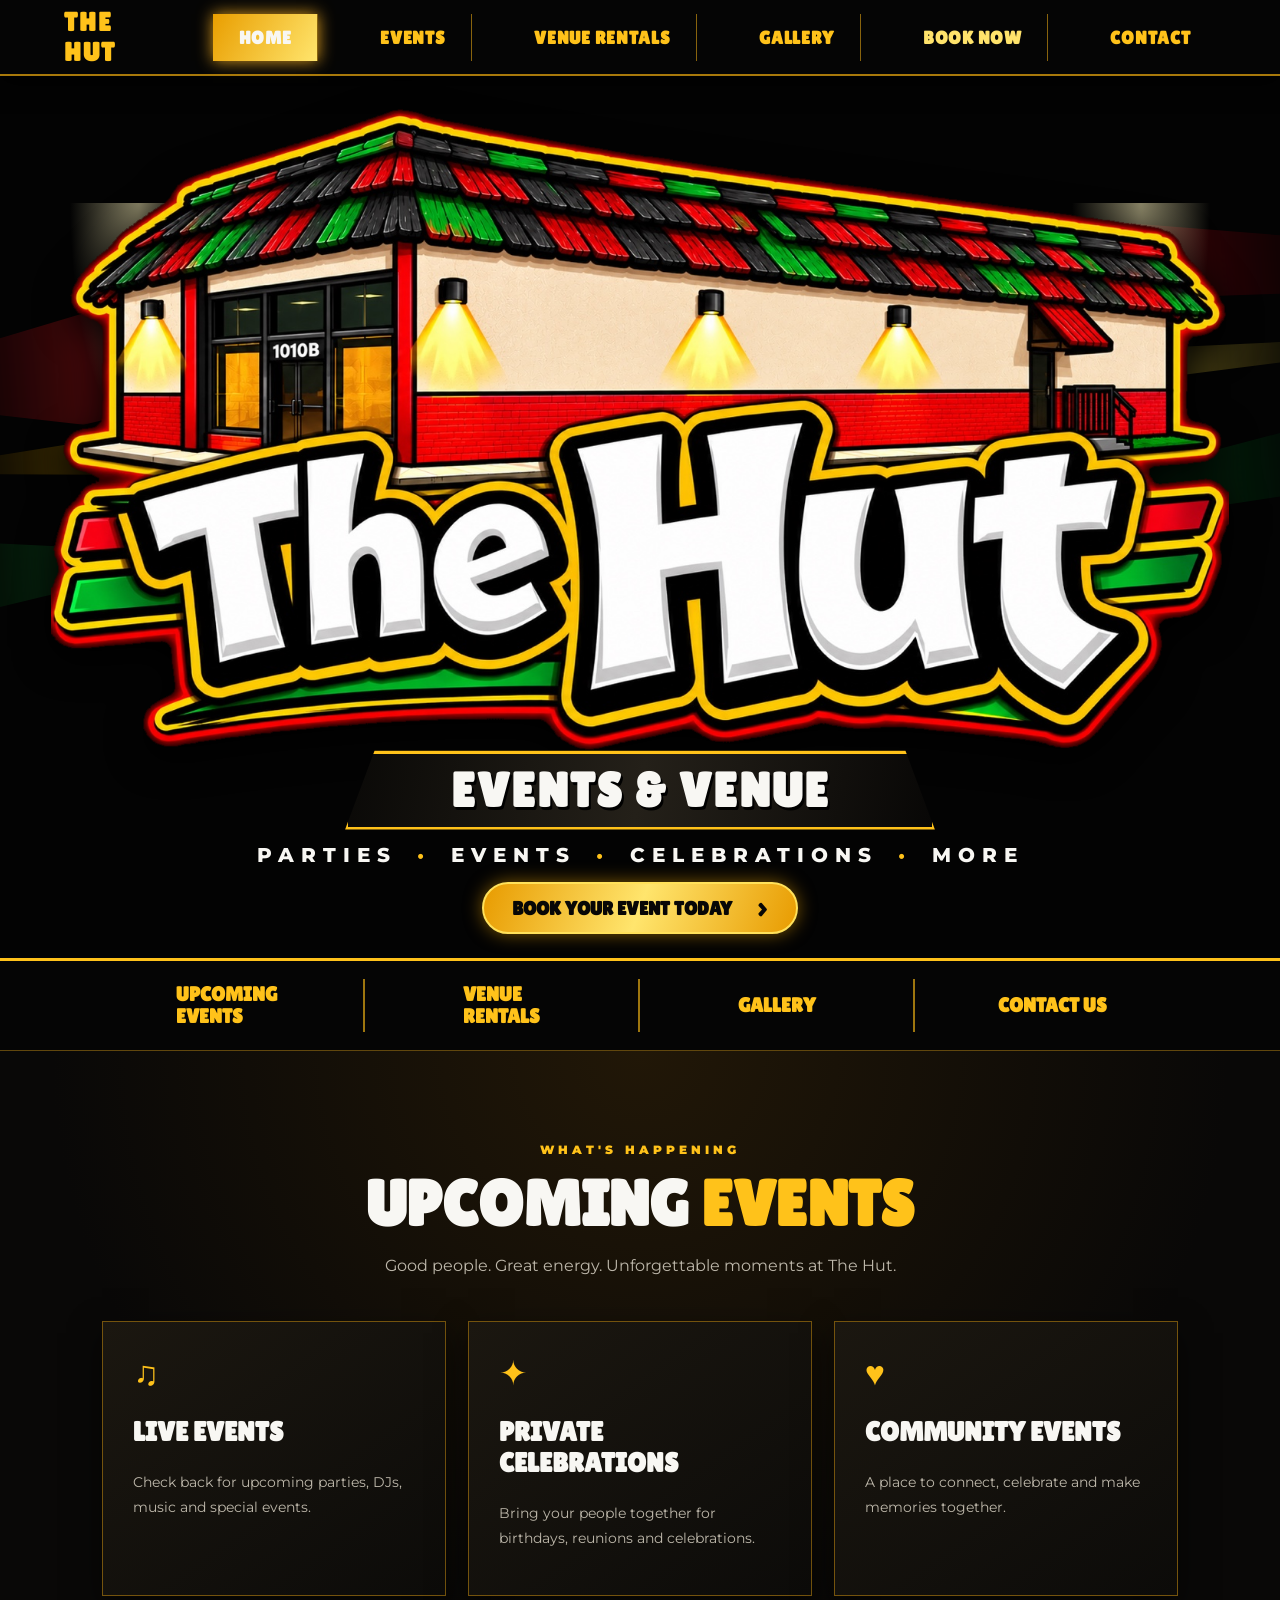
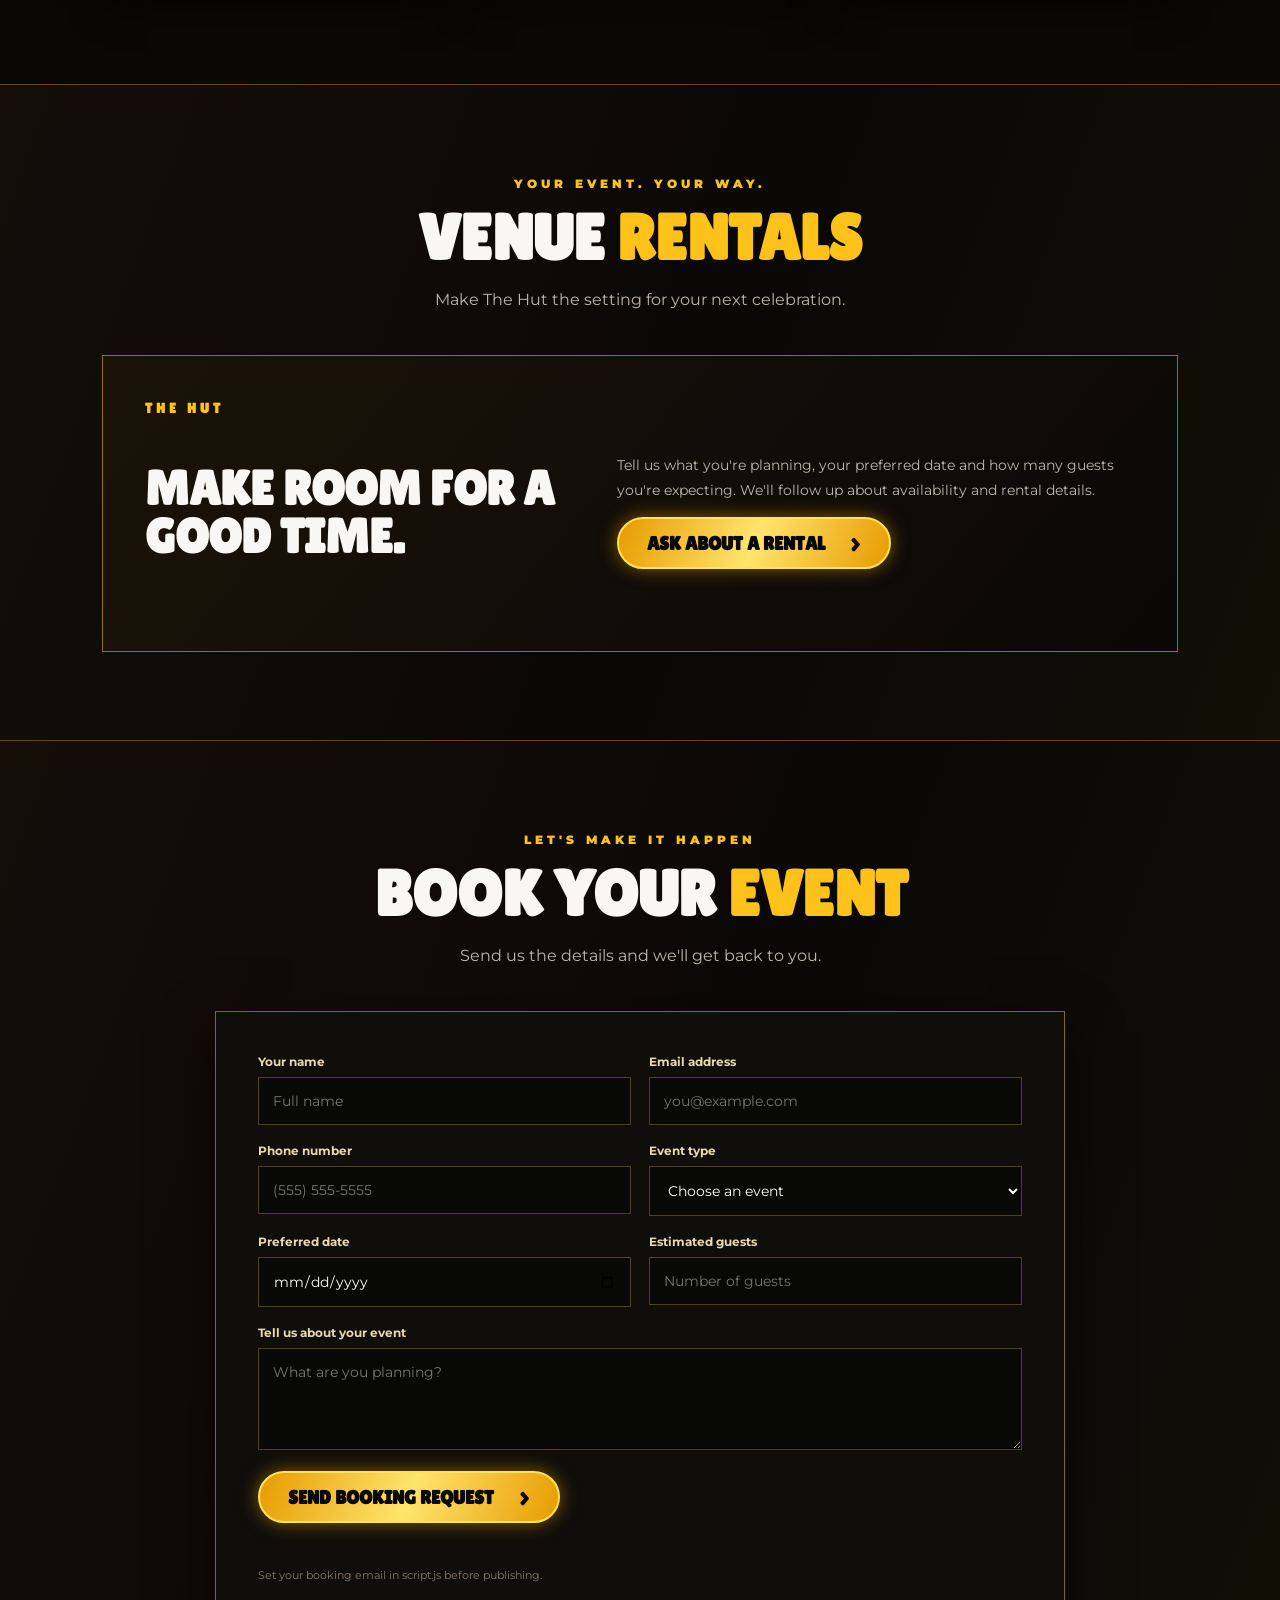
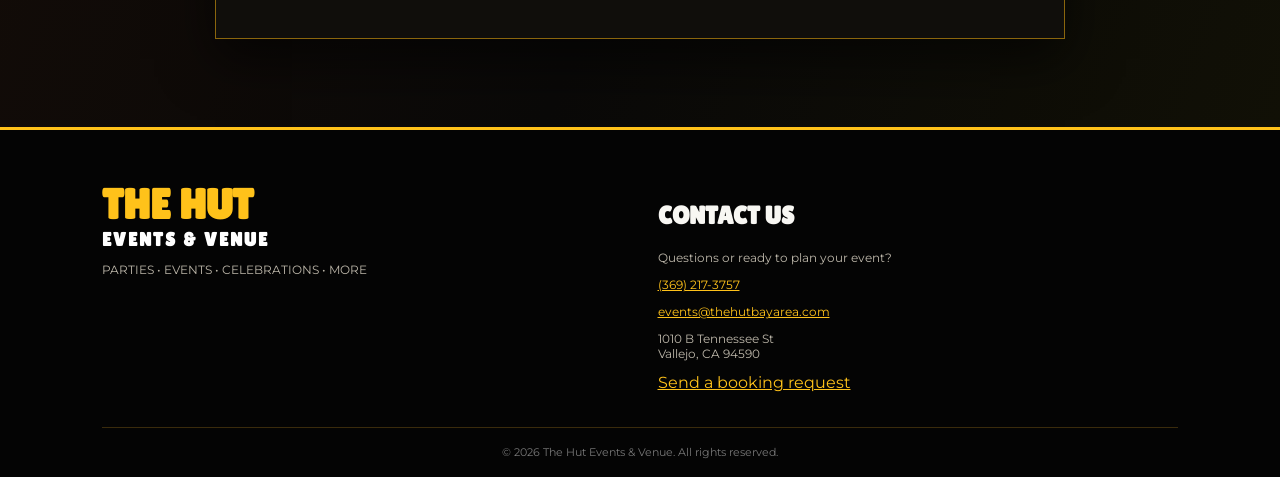
==== commit 38ece9ab: "Add files via upload" ====
--- a/index.html
+++ b/index.html
@@ -14,7 +14,7 @@
   <button class="menu-toggle" aria-expanded="false" aria-controls="nav">☰ MENU</button>
   <nav id="nav" class="nav">
     <a class="active" href="#home">Home</a><a href="#events">Events</a>
-    <a href="#rentals">Venue Rentals</a><a href="#gallery">Gallery</a>
+    <a href="#rentals">Venue Rentals</a><a href="gallery.html">Gallery</a>
     <a class="book-link" href="#book">Book Now</a><a href="#contact">Contact</a>
   </nav>
 </header>
@@ -34,7 +34,7 @@
   <div class="quick-links">
     <a href="#events"><span>UPCOMING<br>EVENTS</span></a>
     <a href="#rentals"><span>VENUE<br>RENTALS</span></a>
-    <a href="#gallery"><span>GALLERY</span></a>
+    <a href="gallery.html"><span>GALLERY</span></a>
     <a href="#contact"><span>CONTACT US</span></a>
   </div>
 </section>
@@ -51,11 +51,6 @@
 <section id="rentals" class="section alternate">
   <div class="section-head"><small>YOUR EVENT. YOUR WAY.</small><h2>VENUE <i>RENTALS</i></h2><p>Make The Hut the setting for your next celebration.</p></div>
   <div class="rental-box"><div><strong>THE HUT</strong><h3>MAKE ROOM FOR A GOOD TIME.</h3></div><div><p>Tell us what you're planning, your preferred date and how many guests you're expecting. We'll follow up about availability and rental details.</p><a class="gold-button" href="#book">ASK ABOUT A RENTAL <span>›</span></a></div></div>
-</section>
-
-<section id="gallery" class="section">
-  <div class="section-head"><small>TAKE A LOOK AROUND</small><h2>PHOTO <i>GALLERY</i></h2><p>A first look at The Hut. Event photos can be added here as you host them.</p></div>
-  <div class="gallery"><img src="assets/the-hut-building-logo.png" alt="The Hut building logo"><div><strong>THE HUT</strong><h3>PARTIES • EVENTS • CELEBRATIONS</h3><p>Showcase your favorite moments, room setup photos and community events in this gallery.</p></div></div>
 </section>
 
 <section id="book" class="section alternate">
--- a/styles.css
+++ b/styles.css
@@ -7,3 +7,5 @@
 @media(max-width:700px){.topbar{height:64px;padding:0 16px;justify-content:space-between}.wordmark{display:block}.menu-toggle{display:block;background:none;border:1px solid #9d760e;color:var(--gold);padding:9px 12px;font-weight:800}.nav{display:none;position:absolute;top:64px;left:0;right:0;background:#080706;border-bottom:2px solid var(--gold);padding:10px 18px 16px;flex-direction:column;align-items:stretch}.nav.open{display:flex}.nav a{border:0;border-bottom:1px solid #34280d;padding:13px}.hero{padding:14px 8px 0}.hero-logo{width:100%}.hero-caption{margin-top:2px}.title-strip{padding:8px 26px}.hero-caption p{letter-spacing:1px}.gold-button{font-size:16px;padding:12px 19px}.quick-links{grid-template-columns:1fr 1fr;padding:12px 10px;row-gap:8px}.quick-links a{border-right:0;min-height:54px;justify-content:flex-start;padding-left:12px}.quick-links a:nth-child(odd){border-right:1px solid #8a650d}.section{padding:65px 20px}.cards{grid-template-columns:1fr}.cards article{min-height:0}.rental-box,.gallery{grid-template-columns:1fr;padding:22px}.gallery{padding:0}.gallery img{max-height:240px}.form-row{grid-template-columns:1fr;gap:0}footer{grid-template-columns:1fr;padding:40px 24px 18px}.copyright{grid-column:1}}
 @media(prefers-reduced-motion:reduce){html{scroll-behavior:auto}*{transition:none!important}}
 a:link,a:visited{color:var(--gold)}.nav a:hover,.nav a.active,.quick-links a:hover,a:hover,a:focus-visible{color:var(--white)}a.gold-button,a.gold-button:visited{color:#080706}
+.gallery-page{min-height:calc(100vh - 76px);padding:72px clamp(20px,8vw,130px);background:radial-gradient(ellipse at top,#211707,#090807 65%)}.media-grid{max-width:1120px;margin:auto;display:grid;grid-template-columns:repeat(3,minmax(0,1fr));gap:22px}.media-card{margin:0;border:1px solid #74530d;background:linear-gradient(145deg,#1b1710,#0c0b09);box-shadow:0 12px 30px #0008;overflow:hidden}.media-frame{aspect-ratio:4/3;display:flex;align-items:center;justify-content:center;padding:18px;background:linear-gradient(135deg,#1b1710,#090807);border-bottom:1px solid #74530d;text-align:center}.video-frame{aspect-ratio:16/9;background:linear-gradient(135deg,#211707,#090807)}.media-frame span{color:var(--gold);font:800 18px 'Lilita One';letter-spacing:2px}.media-card figcaption{padding:16px 18px;color:var(--white);font:700 16px 'Lilita One';text-transform:uppercase;letter-spacing:.5px}.gallery-back{text-align:center;margin:38px 0 0}.gallery-footer{padding:18px 20px;background:#040404;border-top:1px solid #61470d}.gallery-footer .copyright{border:0;padding:0}
+@media(max-width:900px){.media-grid{grid-template-columns:repeat(2,minmax(0,1fr))}}@media(max-width:700px){.gallery-page{padding:60px 20px}.media-grid{grid-template-columns:1fr;gap:16px}.media-frame span{font-size:16px}}
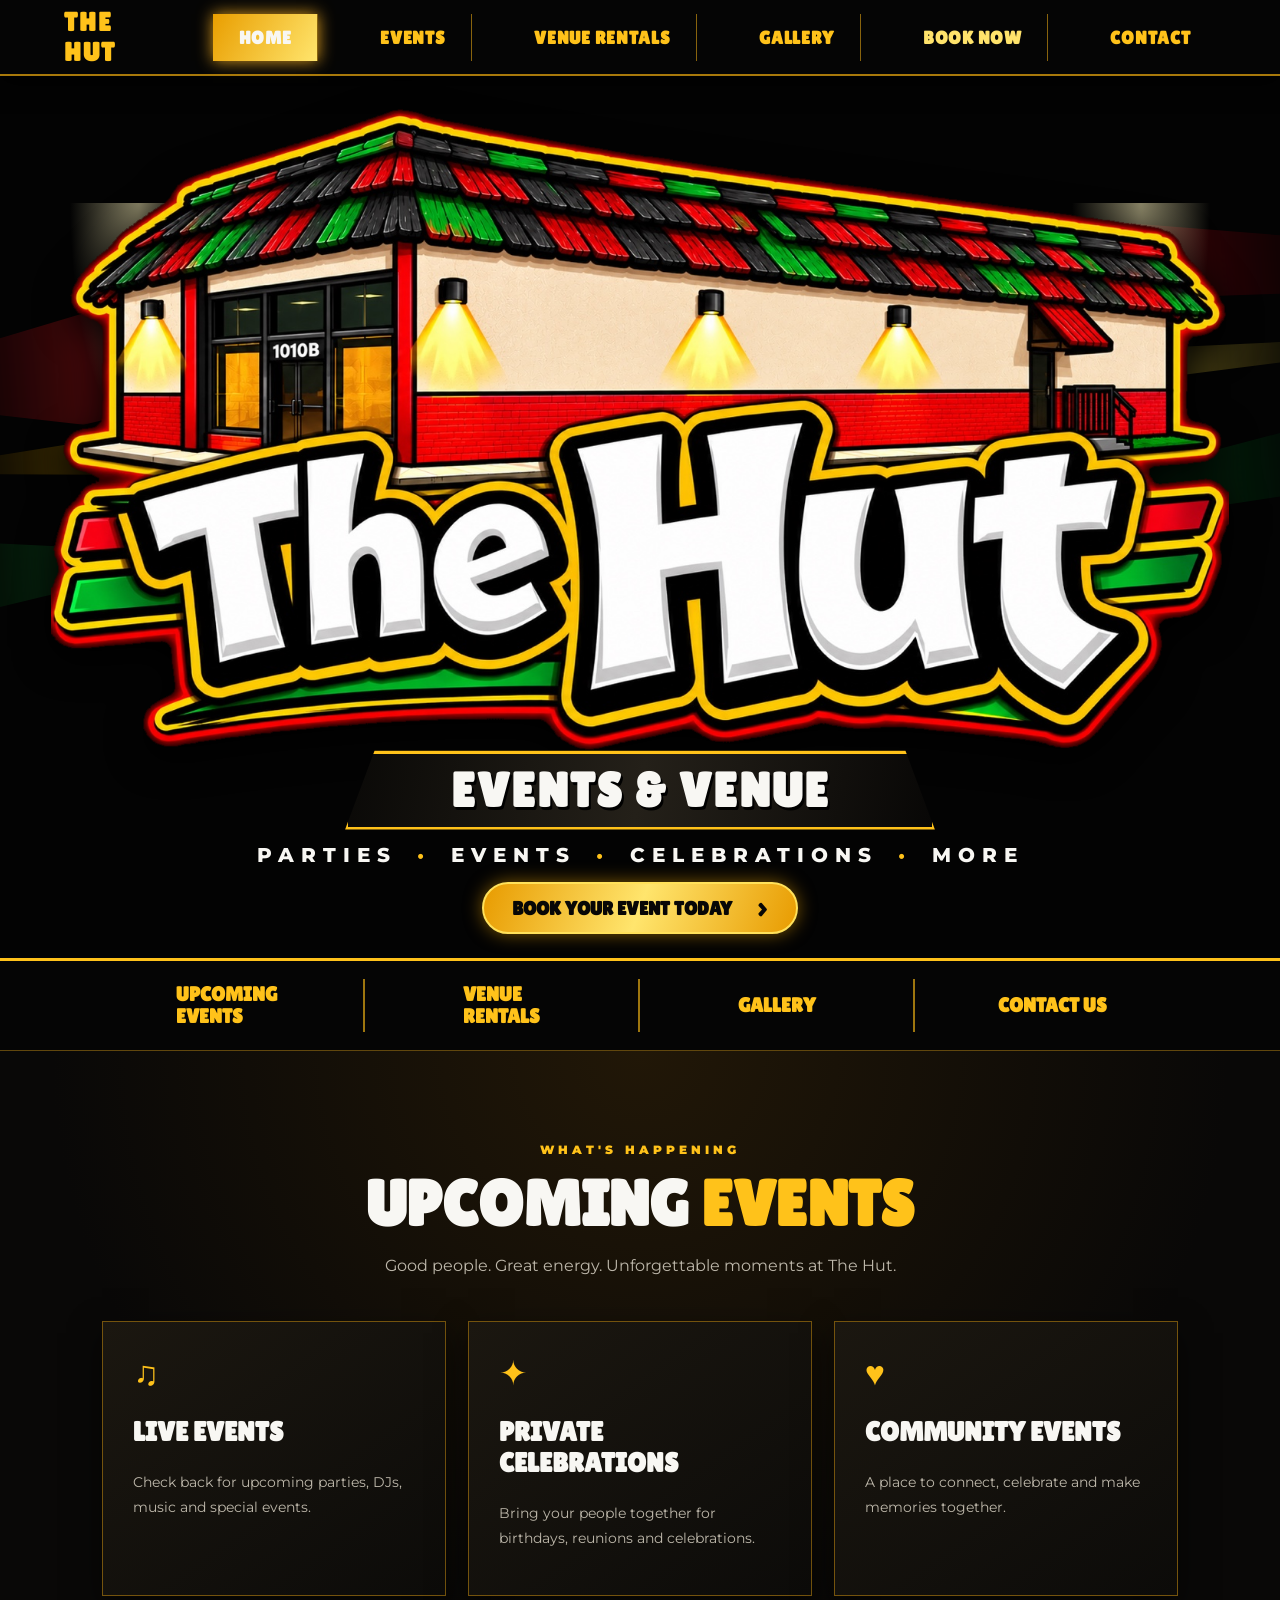
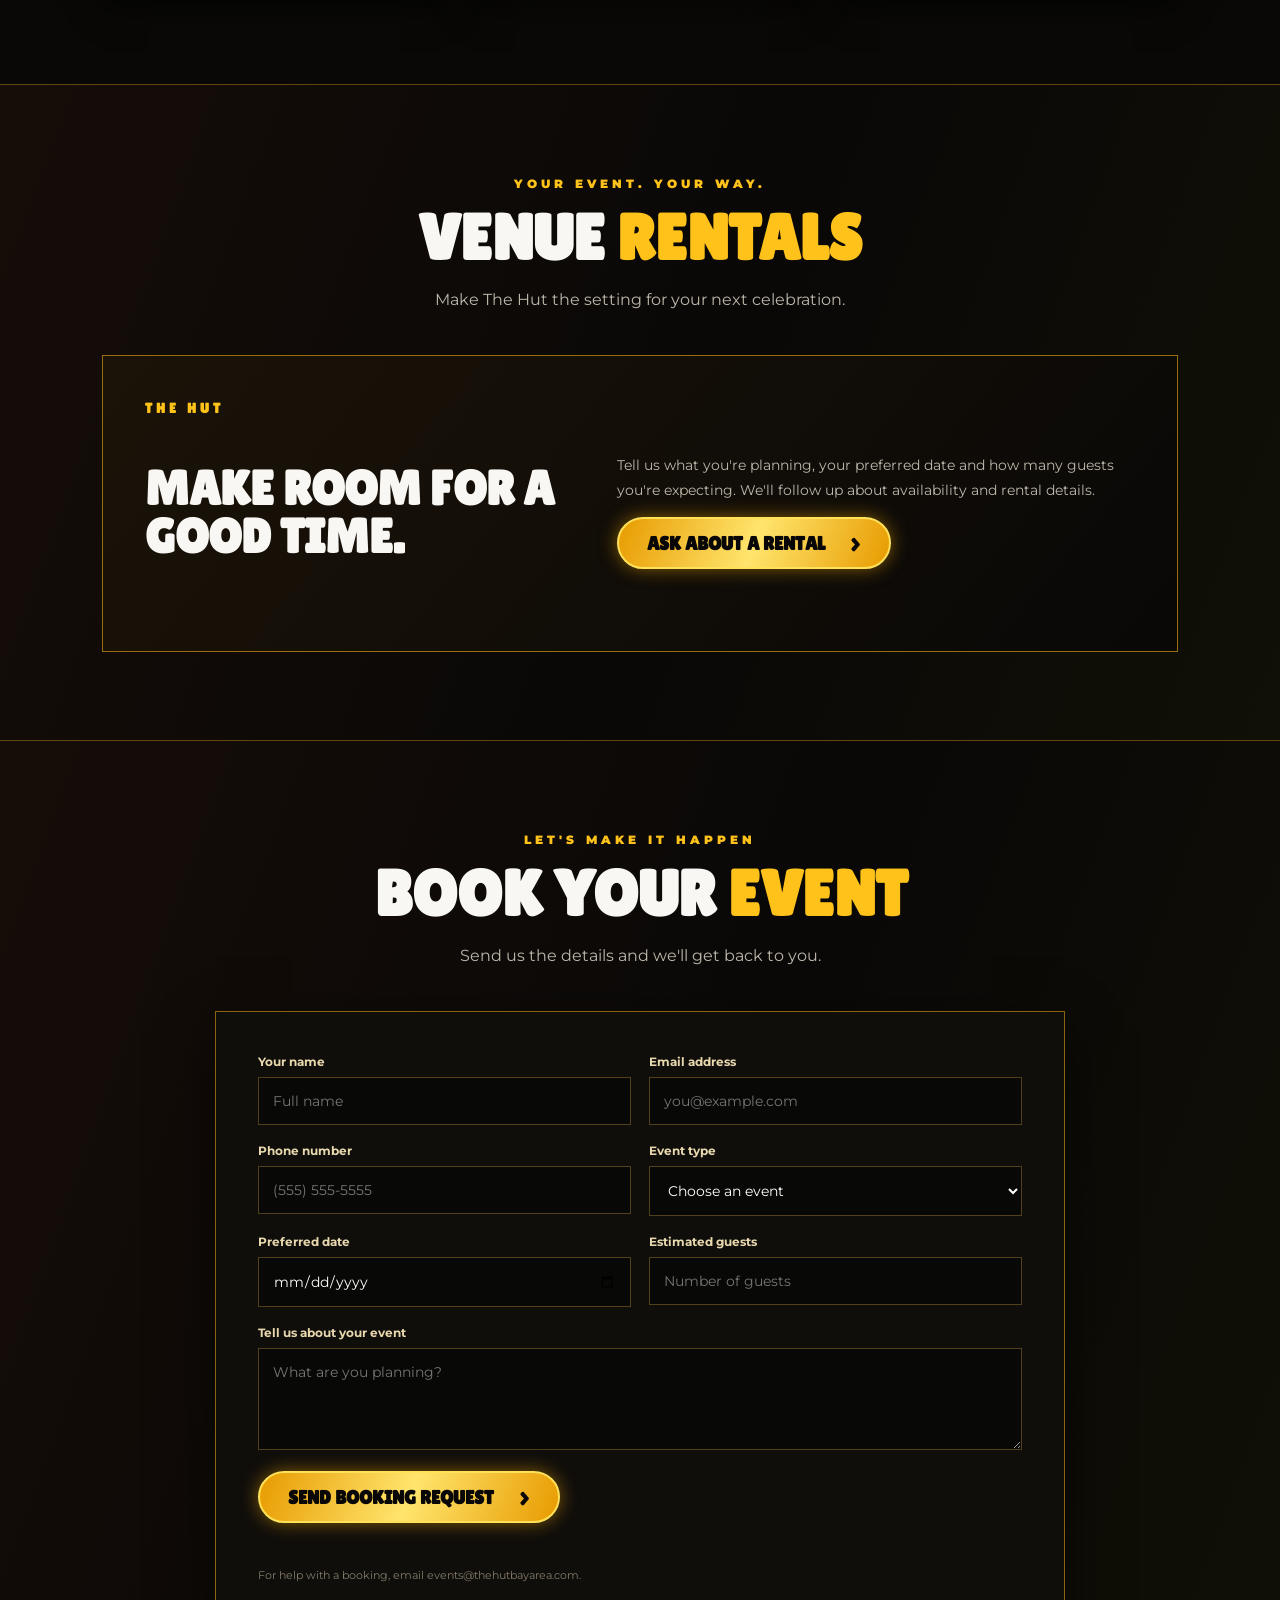
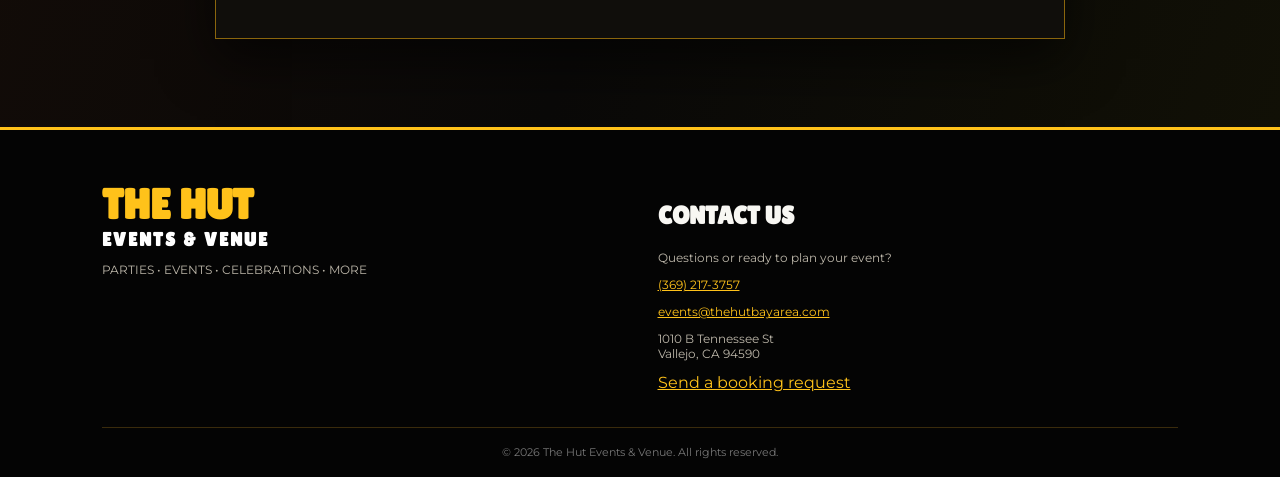
==== commit cec4e8b0: "Refactor HTML structure and improve formatting" ====
--- a/index.html
+++ b/index.html
@@ -1,3 +1,4 @@
+
 <!DOCTYPE html>
 <html lang="en">
 <head>
@@ -13,24 +14,37 @@
   <a class="wordmark" href="#home">THE HUT</a>
   <button class="menu-toggle" aria-expanded="false" aria-controls="nav">☰ MENU</button>
   <nav id="nav" class="nav">
-    <a class="active" href="#home">Home</a><a href="#events">Events</a>
-    <a href="#rentals">Venue Rentals</a><a href="gallery.html">Gallery</a>
-    <a class="book-link" href="#book">Book Now</a><a href="#contact">Contact</a>
+    <a class="active" href="#home">Home</a>
+    <a href="#events">Events</a>
+    <a href="#rentals">Venue Rentals</a>
+    <a href="gallery.html">Gallery</a>
+    <a class="book-link" href="#book">Book Now</a>
+    <a href="#contact">Contact</a>
   </nav>
 </header>
 
 <main>
 <section id="home" class="hero">
-  <div class="paint paint-red"></div><div class="paint paint-green"></div><div class="paint paint-gold"></div>
-  <div class="spot spot-left"></div><div class="spot spot-right"></div>
+  <div class="paint paint-red"></div>
+  <div class="paint paint-green"></div>
+  <div class="paint paint-gold"></div>
+  <div class="spot spot-left"></div>
+  <div class="spot spot-right"></div>
+
   <div class="hero-logo-wrap">
-    <img class="hero-logo" src="assets/the-hut-building-logo.png" alt="The Hut logo featuring the venue building with red, green and black roof shingles">
+    <img class="hero-logo"
+      src="assets/the-hut-building-logo.png"
+      alt="The Hut venue logo">
   </div>
+
   <div class="hero-caption">
     <div class="title-strip"><span>EVENTS &amp; VENUE</span></div>
     <p>PARTIES <b>•</b> EVENTS <b>•</b> CELEBRATIONS <b>•</b> MORE</p>
-    <a class="gold-button" href="#book">BOOK YOUR EVENT TODAY <span>›</span></a>
+    <a class="gold-button" href="#book">
+      BOOK YOUR EVENT TODAY <span>›</span>
+    </a>
   </div>
+
   <div class="quick-links">
     <a href="#events"><span>UPCOMING<br>EVENTS</span></a>
     <a href="#rentals"><span>VENUE<br>RENTALS</span></a>
@@ -40,37 +54,130 @@
 </section>
 
 <section id="events" class="section">
-  <div class="section-head"><small>WHAT'S HAPPENING</small><h1>UPCOMING <i>EVENTS</i></h1><p>Good people. Great energy. Unforgettable moments at The Hut.</p></div>
+  <div class="section-head">
+    <small>WHAT'S HAPPENING</small>
+    <h1>UPCOMING <i>EVENTS</i></h1>
+    <p>Good people. Great energy. Unforgettable moments at The Hut.</p>
+  </div>
+
   <div class="cards">
-    <article><span class="card-symbol">♫</span><h2>Live Events</h2><p>Check back for upcoming parties, DJs, music and special events.</p></article>
-    <article><span class="card-symbol">✦</span><h2>Private Celebrations</h2><p>Bring your people together for birthdays, reunions and celebrations.</p></article>
-    <article><span class="card-symbol">♥</span><h2>Community Events</h2><p>A place to connect, celebrate and make memories together.</p></article>
+    <article>
+      <span class="card-symbol">♫</span>
+      <h2>Live Events</h2>
+      <p>Check back for upcoming parties, DJs, music and special events.</p>
+    </article>
+    <article>
+      <span class="card-symbol">✦</span>
+      <h2>Private Celebrations</h2>
+      <p>Bring your people together for birthdays, reunions and celebrations.</p>
+    </article>
+    <article>
+      <span class="card-symbol">♥</span>
+      <h2>Community Events</h2>
+      <p>A place to connect, celebrate and make memories together.</p>
+    </article>
   </div>
 </section>
 
 <section id="rentals" class="section alternate">
-  <div class="section-head"><small>YOUR EVENT. YOUR WAY.</small><h2>VENUE <i>RENTALS</i></h2><p>Make The Hut the setting for your next celebration.</p></div>
-  <div class="rental-box"><div><strong>THE HUT</strong><h3>MAKE ROOM FOR A GOOD TIME.</h3></div><div><p>Tell us what you're planning, your preferred date and how many guests you're expecting. We'll follow up about availability and rental details.</p><a class="gold-button" href="#book">ASK ABOUT A RENTAL <span>›</span></a></div></div>
+  <div class="section-head">
+    <small>YOUR EVENT. YOUR WAY.</small>
+    <h2>VENUE <i>RENTALS</i></h2>
+    <p>Make The Hut the setting for your next celebration.</p>
+  </div>
+
+  <div class="rental-box">
+    <div>
+      <strong>THE HUT</strong>
+      <h3>MAKE ROOM FOR A GOOD TIME.</h3>
+    </div>
+    <div>
+      <p>Tell us what you're planning, your preferred date and how many guests you're expecting. We'll follow up about availability and rental details.</p>
+      <a class="gold-button" href="#book">
+        ASK ABOUT A RENTAL <span>›</span>
+      </a>
+    </div>
+  </div>
 </section>
 
 <section id="book" class="section alternate">
-  <div class="section-head"><small>LET'S MAKE IT HAPPEN</small><h2>BOOK YOUR <i>EVENT</i></h2><p>Send us the details and we'll get back to you.</p></div>
+  <div class="section-head">
+    <small>LET'S MAKE IT HAPPEN</small>
+    <h2>BOOK YOUR <i>EVENT</i></h2>
+    <p>Send us the details and we'll get back to you.</p>
+  </div>
+
   <form id="booking-form">
-    <div class="form-row"><label>Your name<input name="name" required placeholder="Full name"></label><label>Email address<input type="email" name="email" required placeholder="you@example.com"></label></div>
-    <div class="form-row"><label>Phone number<input type="tel" name="phone" placeholder="(555) 555-5555"></label><label>Event type<select name="type" required><option value="">Choose an event</option><option>Birthday / Celebration</option><option>Private Party</option><option>Community Event</option><option>Venue Rental</option><option>Other</option></select></label></div>
-    <div class="form-row"><label>Preferred date<input type="date" name="date"></label><label>Estimated guests<input type="number" min="1" name="guests" placeholder="Number of guests"></label></div>
-    <label>Tell us about your event<textarea name="details" rows="4" placeholder="What are you planning?"></textarea></label>
-    <button class="gold-button" type="submit">SEND BOOKING REQUEST <span>›</span></button>
+    <div class="form-row">
+      <label>Your name
+        <input name="name" required placeholder="Full name">
+      </label>
+      <label>Email address
+        <input type="email" name="email" required placeholder="you@example.com">
+      </label>
+    </div>
+
+    <div class="form-row">
+      <label>Phone number
+        <input type="tel" name="phone" placeholder="(555) 555-5555">
+      </label>
+      <label>Event type
+        <select name="type" required>
+          <option value="">Choose an event</option>
+          <option>Birthday / Celebration</option>
+          <option>Private Party</option>
+          <option>Community Event</option>
+          <option>Venue Rental</option>
+          <option>Other</option>
+        </select>
+      </label>
+    </div>
+
+    <div class="form-row">
+      <label>Preferred date
+        <input type="date" name="date">
+      </label>
+      <label>Estimated guests
+        <input type="number" min="1" name="guests" placeholder="Number of guests">
+      </label>
+    </div>
+
+    <label>Tell us about your event
+      <textarea name="details" rows="4" placeholder="What are you planning?"></textarea>
+    </label>
+
+    <button class="gold-button" type="submit">
+      SEND BOOKING REQUEST <span>›</span>
+    </button>
+
     <p id="status" class="status" role="status" aria-live="polite"></p>
-    <p class="hint">Set your booking email in script.js before publishing.</p>
+    <p class="hint">For help with a booking, email events@thehutbayarea.com.</p>
   </form>
 </section>
 </main>
 
 <footer id="contact">
-  <div class="footer-logo">THE HUT <span>EVENTS &amp; VENUE</span><p>PARTIES • EVENTS • CELEBRATIONS • MORE</p></div>
-  <div><h2>CONTACT US</h2><p>Questions or ready to plan your event?</p><p><a href="tel:+13692173757">(369) 217-3757</a></p><p><a href="mailto:events@thehutbayarea.com">events@thehutbayarea.com</a></p><p>1010 B Tennessee St<br>Vallejo, CA 94590</p><a href="#book">Send a booking request</a></div>
-  <div class="copyright">© <span id="year"></span> The Hut Events &amp; Venue. All rights reserved.</div>
+  <div class="footer-logo">
+    THE HUT
+    <span>EVENTS &amp; VENUE</span>
+    <p>PARTIES • EVENTS • CELEBRATIONS • MORE</p>
+  </div>
+
+  <div>
+    <h2>CONTACT US</h2>
+    <p>Questions or ready to plan your event?</p>
+    <p><a href="tel:+13692173757">(369) 217-3757</a></p>
+    <p><a href="mailto:events@thehutbayarea.com">events@thehutbayarea.com</a></p>
+    <p>1010 B Tennessee St<br>Vallejo, CA 94590</p>
+    <a href="#book">Send a booking request</a>
+  </div>
+
+  <div class="copyright">
+    © <span id="year"></span> The Hut Events &amp; Venue. All rights reserved.
+  </div>
 </footer>
-<script src="script.js"></script>
-</body></html>+
+<script src="script.js?v=20261123"></script>
+</body>
+</html>
+
